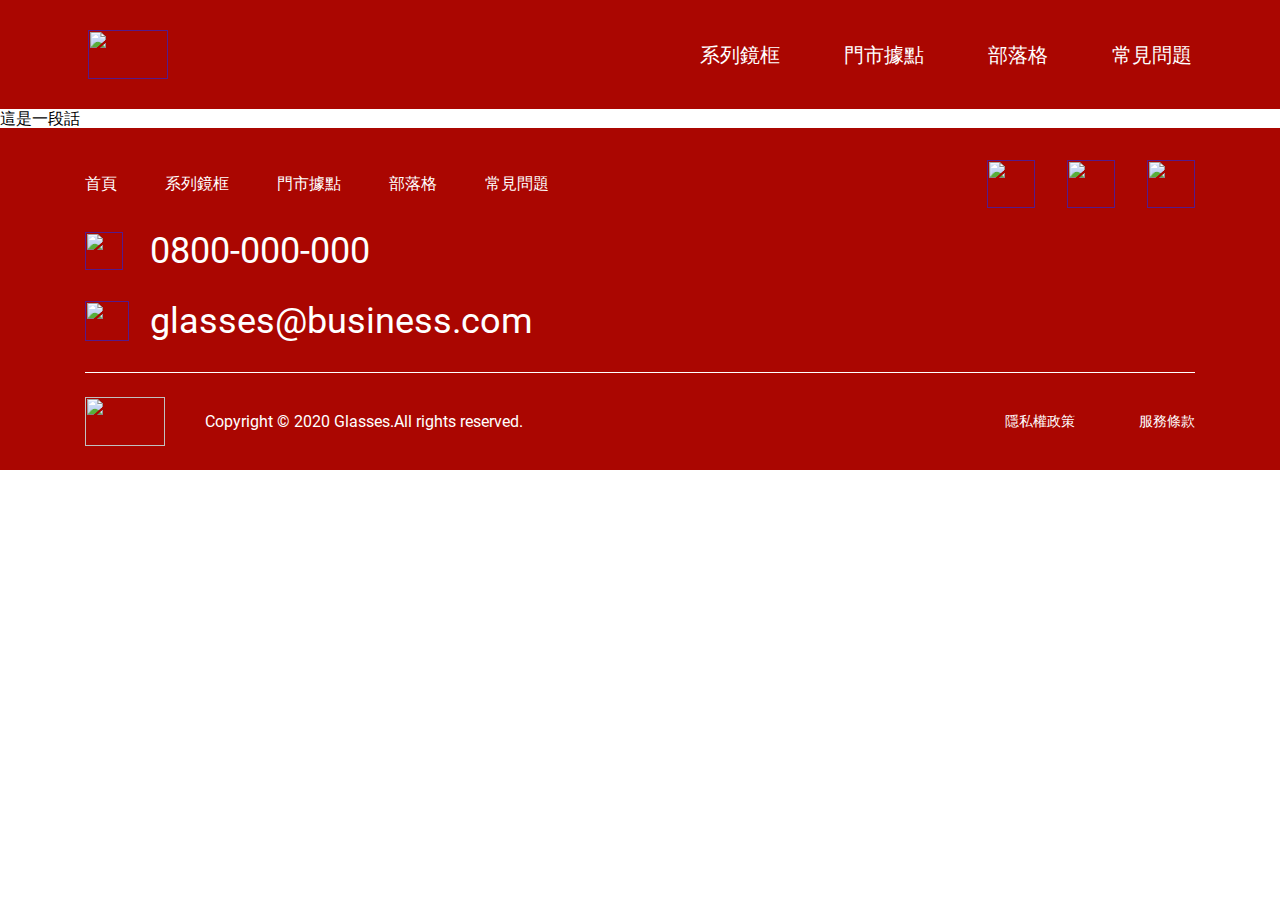
==== index.html @ b52ac4d5 "Update 2020-11-21T07:04:50.434Z" ====
<!DOCTYPE html>
<html lang="en">

<head>
  <meta charset="UTF-8">
  <meta name="viewport" content="width=device-width, initial-scale=1.0">
  <meta http-equiv="X-UA-Compatible" content="ie=edge">
  <title>首頁</title>
  <link rel="stylesheet" href="./assets/style/all.css">
</head>

<body>
  <nav class="nav">
    <a href="" class="nav-logo pt-sm-5 pb-sm-5"><img
        src="https://github.com/hexschool/webLayoutTraining1st/blob/master/week3/logo.png?raw=true" alt=""
        class="nav-logo__photo"></a>
    <ul class="nav-links">
      <li class="nav-links__link mr-8 mr-md-10 mr-sm-0 pt-sm-4 pb-sm-4"><a href=""
          class="nav-links__link-content">系列鏡框</a></li>
      <li class="nav-links__link mr-8 mr-md-10 mr-sm-0 pt-sm-4 pb-sm-4"><a href=""
          class="nav-links__link-content">門市據點</a></li>
      <li class="nav-links__link mr-8 mr-md-10 mr-sm-0 pt-sm-4 pb-sm-4"><a href=""
          class="nav-links__link-content">部落格</a></li>
      <li class="nav-links__link pt-sm-4 pb-sm-4"><a href="" class="nav-links__link-content">常見問題</a></li>
    </ul>
  </nav>

  
<h1>
  這是一段話
</h1>

  <footer class="footer pt-4 pb-3 pb-md-10 pt-md-10 pt-sm-12 pb-sm-10">
    <div class="container">
      <div class="footer-header mb-2 mb-sm-0">
        <ul class="footer-header-nav">
          <li class="footer-header-nav__item mr-6 mr-md-10"><a href="" class="footer-header-nav__item-link">首頁</a></li>
          <li class="footer-header-nav__item mr-6 mr-md-10"><a href="" class="footer-header-nav__item-link">系列鏡框</a>
          </li>
          <li class="footer-header-nav__item mr-6 mr-md-10"><a href="" class="footer-header-nav__item-link">門市據點</a>
          </li>
          <li class="footer-header-nav__item mr-6 mr-md-10"><a href="" class="footer-header-nav__item-link">部落格</a></li>
          <li class="footer-header-nav__item"><a href="" class="footer-header-nav__item-link">常見問題</a></li>
        </ul>
        <ul class="footer-header-icons">
          <li class="footer-header-icons__item mr-4 mr-md-6"><a href="" class="footer-header-icons__item-content"><img
                src="https://raw.githubusercontent.com/hexschool/webLayoutTraining1st/4baf15e7aa2800a1e312de01435b7dbf6f654843/week3/icon-fb.svg"
                alt="" class="footer-header-icons__item-icon"></a></li>
          <li class="footer-header-icons__item mr-4 mr-md-6"><a href="" class="footer-header-icons__item-content"><img
                src="https://raw.githubusercontent.com/hexschool/webLayoutTraining1st/4baf15e7aa2800a1e312de01435b7dbf6f654843/week3/icon-ig.svg"
                alt="" class="footer-header-icons__item-icon"></a></li>
          <li class="footer-header-icons__item"><a href="" class="footer-header-icons__item-content"><img
                src="https://raw.githubusercontent.com/hexschool/webLayoutTraining1st/4baf15e7aa2800a1e312de01435b7dbf6f654843/week3/icon-line.svg"
                alt="" class="footer-header-icons__item-icon"></a></li>
        </ul>
      </div>
      <div class="footer-content pb-3 pb-md-7 pb-sm-12">
        <a href="" class="footer-content-contact  mb-2 mb-md-3 mb-sm-4">
          <div class="footer-content-contact__icon">
            <img src="https://raw.githubusercontent.com/hexschool/webLayoutTraining1st/master/week3/icon-phone.svg"
              alt="" class="footer-content-contact__icon-phone">
          </div>
          <span class="footer-content-contact__content">0800-000-000</span>
        </a><a href="" class="footer-content-contact">
          <div class="footer-content-contact__icon">
            <img src="https://raw.githubusercontent.com/hexschool/webLayoutTraining1st/master/week3/icon-mail.svg"
              alt="" class="footer-content-contact__icon-mail">
          </div><span class="footer-content-contact__content">glasses@business.com</span>
        </a>
      </div>
      <div class="footer-footer pt-3 pt-md-6 pt-sm-9">
        <div class="footer-footer-copyright mb-sm-4">
          <img src="https://github.com/hexschool/webLayoutTraining1st/blob/master/week3/logo.png?raw=true" alt=""
            class="footer-footer-copyright__logo mr-5 mr-sm-0">
          <span class="footer-footer-copyright__content">Copyright © 2020 Glasses.All rights reserved.</span>
        </div>
        <div class="footer-footer-terms">
          <a href="" class="footer-footer-terms__link mr-8 mr-sm-0 mb-sm-4">隱私權政策</a>
          <a href="" class="footer-footer-terms__link">服務條款</a>
        </div>
      </div>
    </div>

  </footer>
  <script src="./assets/js/vendors.js"></script>
  <script src="./assets/js/all.js"></script>
</body>

</html>
---- assets/style/all.css ----
@charset "UTF-8";
/* http://meyerweb.com/eric/tools/css/reset/ 
   v2.0 | 20110126
   License: none (public domain)
*/
html,
body,
div,
span,
applet,
object,
iframe,
h1,
h2,
h3,
h4,
h5,
h6,
p,
blockquote,
pre,
a,
abbr,
acronym,
address,
big,
cite,
code,
del,
dfn,
em,
img,
ins,
kbd,
q,
s,
samp,
small,
strike,
strong,
sub,
sup,
tt,
var,
b,
u,
i,
center,
dl,
dt,
dd,
ol,
ul,
li,
fieldset,
form,
label,
legend,
table,
caption,
tbody,
tfoot,
thead,
tr,
th,
td,
article,
aside,
canvas,
details,
embed,
figure,
figcaption,
footer,
header,
hgroup,
menu,
nav,
output,
ruby,
section,
summary,
time,
mark,
audio,
video {
  margin: 0;
  padding: 0;
  border: 0;
  font-size: 100%;
  font: inherit;
  vertical-align: baseline; }

/* HTML5 display-role reset for older browsers */
article,
aside,
details,
figcaption,
figure,
footer,
header,
hgroup,
menu,
nav,
section {
  display: block; }

body {
  line-height: 1; }

ol,
ul {
  list-style: none; }

blockquote,
q {
  quotes: none; }

blockquote:before,
blockquote:after,
q:before,
q:after {
  content: "";
  content: none; }

table {
  border-collapse: collapse;
  border-spacing: 0; }

/* rwd */
img {
  display: block;
  max-width: 100%;
  height: auto; }

/* 全域 border box */
*,
*::before,
*::after {
  -webkit-box-sizing: border-box;
          box-sizing: border-box; }

a {
  text-decoration: none; }

*, *::before, *::after {
  -webkit-box-sizing: border-box;
          box-sizing: border-box; }

body {
  font-family: sans-serif;
  line-height: 1.5; }

h1, h2, h3, h4, h5, h6 {
  line-height: 1.2; }

img {
  display: block;
  max-width: 100%;
  height: auto; }

.wrap {
  min-width: 1110px; }

@font-face {
  font-family: custom-Black;
  src: url(../fonts/Noto_Sans_TC/NotoSansTC-Black.otf) format("opentype");
  unicode-range: U+4E00-9FFF; }

@font-face {
  font-family: custom-Black;
  src: url(../fonts/Roboto/Roboto-Black.ttf) format("truetype");
  unicode-range: U+00-024F; }

@font-face {
  font-family: custom-BoldItalic;
  src: url(../fonts/Noto_Sans_TC/NotoSansTC-Bold.otf) format("opentype");
  unicode-range: U+4E00-9FFF; }

@font-face {
  font-family: custom-BoldItalic;
  src: url(../fonts/Roboto/Roboto-BoldItalic.ttf) format("truetype");
  unicode-range: U+00-024F; }

@font-face {
  font-family: custom-Medium;
  src: url(../fonts/Noto_Sans_TC/NotoSansTC-Medium.otf) format("opentype");
  unicode-range: U+4E00-9FFF; }

@font-face {
  font-family: custom-Medium;
  src: url(../fonts/Roboto/Roboto-Medium.ttf) format("truetype");
  unicode-range: U+00-024F; }

@font-face {
  font-family: custom-Regular;
  src: url(../fonts/Noto_Sans_TC/NotoSansTC-Regular.otf) format("opentype");
  unicode-range: U+4E00-9FFF; }

@font-face {
  font-family: custom-Regular;
  src: url(../fonts/Roboto/Roboto-Regular.ttf) format("truetype");
  unicode-range: U+00-024F; }

@font-face {
  font-family: custom-Bold;
  src: url(../fonts/Noto_Sans_TC/NotoSansTC-Bold.otf) format("opentype");
  unicode-range: U+4E00-9FFF; }

@font-face {
  font-family: custom-Bold;
  src: url(../fonts/Roboto/Roboto-Bold.ttf) format("truetype");
  unicode-range: U+00-024F; }

.mt-0 {
  margin-top: 0px; }

.mt-1 {
  margin-top: 8px; }

.mt-2 {
  margin-top: 16px; }

.mt-3 {
  margin-top: 24px; }

.mt-4 {
  margin-top: 32px; }

.mt-5 {
  margin-top: 40px; }

.mt-6 {
  margin-top: 48px; }

.mt-7 {
  margin-top: 56px; }

.mt-8 {
  margin-top: 64px; }

.mt-9 {
  margin-top: 72px; }

.mt-10 {
  margin-top: 80px; }

.mt-11 {
  margin-top: 88px; }

.mt-12 {
  margin-top: 96px; }

.mb-0 {
  margin-bottom: 0px; }

.mb-1 {
  margin-bottom: 8px; }

.mb-2 {
  margin-bottom: 16px; }

.mb-3 {
  margin-bottom: 24px; }

.mb-4 {
  margin-bottom: 32px; }

.mb-5 {
  margin-bottom: 40px; }

.mb-6 {
  margin-bottom: 48px; }

.mb-7 {
  margin-bottom: 56px; }

.mb-8 {
  margin-bottom: 64px; }

.mb-9 {
  margin-bottom: 72px; }

.mb-10 {
  margin-bottom: 80px; }

.mb-11 {
  margin-bottom: 88px; }

.mb-12 {
  margin-bottom: 96px; }

.ml-0 {
  margin-left: 0px; }

.ml-1 {
  margin-left: 8px; }

.ml-2 {
  margin-left: 16px; }

.ml-3 {
  margin-left: 24px; }

.ml-4 {
  margin-left: 32px; }

.ml-5 {
  margin-left: 40px; }

.ml-6 {
  margin-left: 48px; }

.ml-7 {
  margin-left: 56px; }

.ml-8 {
  margin-left: 64px; }

.ml-9 {
  margin-left: 72px; }

.ml-10 {
  margin-left: 80px; }

.ml-11 {
  margin-left: 88px; }

.ml-12 {
  margin-left: 96px; }

.mr-0 {
  margin-right: 0px; }

.mr-1 {
  margin-right: 8px; }

.mr-2 {
  margin-right: 16px; }

.mr-3 {
  margin-right: 24px; }

.mr-4 {
  margin-right: 32px; }

.mr-5 {
  margin-right: 40px; }

.mr-6 {
  margin-right: 48px; }

.mr-7 {
  margin-right: 56px; }

.mr-8 {
  margin-right: 64px; }

.mr-9 {
  margin-right: 72px; }

.mr-10 {
  margin-right: 80px; }

.mr-11 {
  margin-right: 88px; }

.mr-12 {
  margin-right: 96px; }

.pt-0 {
  padding-top: 0px; }

.pt-1 {
  padding-top: 8px; }

.pt-2 {
  padding-top: 16px; }

.pt-3 {
  padding-top: 24px; }

.pt-4 {
  padding-top: 32px; }

.pt-5 {
  padding-top: 40px; }

.pt-6 {
  padding-top: 48px; }

.pt-7 {
  padding-top: 56px; }

.pt-8 {
  padding-top: 64px; }

.pt-9 {
  padding-top: 72px; }

.pt-10 {
  padding-top: 80px; }

.pt-11 {
  padding-top: 88px; }

.pt-12 {
  padding-top: 96px; }

.pb-0 {
  padding-bottom: 0px; }

.pb-1 {
  padding-bottom: 8px; }

.pb-2 {
  padding-bottom: 16px; }

.pb-3 {
  padding-bottom: 24px; }

.pb-4 {
  padding-bottom: 32px; }

.pb-5 {
  padding-bottom: 40px; }

.pb-6 {
  padding-bottom: 48px; }

.pb-7 {
  padding-bottom: 56px; }

.pb-8 {
  padding-bottom: 64px; }

.pb-9 {
  padding-bottom: 72px; }

.pb-10 {
  padding-bottom: 80px; }

.pb-11 {
  padding-bottom: 88px; }

.pb-12 {
  padding-bottom: 96px; }

.pl-0 {
  padding-left: 0px; }

.pl-1 {
  padding-left: 8px; }

.pl-2 {
  padding-left: 16px; }

.pl-3 {
  padding-left: 24px; }

.pl-4 {
  padding-left: 32px; }

.pl-5 {
  padding-left: 40px; }

.pl-6 {
  padding-left: 48px; }

.pl-7 {
  padding-left: 56px; }

.pl-8 {
  padding-left: 64px; }

.pl-9 {
  padding-left: 72px; }

.pl-10 {
  padding-left: 80px; }

.pl-11 {
  padding-left: 88px; }

.pl-12 {
  padding-left: 96px; }

.pr-0 {
  padding-right: 0px; }

.pr-1 {
  padding-right: 8px; }

.pr-2 {
  padding-right: 16px; }

.pr-3 {
  padding-right: 24px; }

.pr-4 {
  padding-right: 32px; }

.pr-5 {
  padding-right: 40px; }

.pr-6 {
  padding-right: 48px; }

.pr-7 {
  padding-right: 56px; }

.pr-8 {
  padding-right: 64px; }

.pr-9 {
  padding-right: 72px; }

.pr-10 {
  padding-right: 80px; }

.pr-11 {
  padding-right: 88px; }

.pr-12 {
  padding-right: 96px; }

.lh-0 {
  line-height: 0px; }

.lh-1 {
  line-height: 8px; }

.lh-2 {
  line-height: 16px; }

.lh-3 {
  line-height: 24px; }

.lh-4 {
  line-height: 32px; }

.lh-5 {
  line-height: 40px; }

.lh-6 {
  line-height: 48px; }

.lh-7 {
  line-height: 56px; }

.lh-8 {
  line-height: 64px; }

.lh-9 {
  line-height: 72px; }

.lh-10 {
  line-height: 80px; }

.lh-11 {
  line-height: 88px; }

.lh-12 {
  line-height: 96px; }

.fz-0 {
  font-size: 0px; }

.fz-1 {
  font-size: 8px; }

.fz-2 {
  font-size: 16px; }

.fz-3 {
  font-size: 24px; }

.fz-4 {
  font-size: 32px; }

.fz-5 {
  font-size: 40px; }

.fz-6 {
  font-size: 48px; }

.fz-7 {
  font-size: 56px; }

.fz-8 {
  font-size: 64px; }

.fz-9 {
  font-size: 72px; }

.fz-10 {
  font-size: 80px; }

.fz-11 {
  font-size: 88px; }

.fz-12 {
  font-size: 96px; }

.container {
  margin: 0 auto;
  max-width: 1110px; }

@media (max-width: 768px) {
  .container {
    max-width: 690px; }
  .mt-md-0 {
    margin-top: 0px; }
  .mt-md-1 {
    margin-top: 4px; }
  .mt-md-2 {
    margin-top: 8px; }
  .mt-md-3 {
    margin-top: 12px; }
  .mt-md-4 {
    margin-top: 16px; }
  .mt-md-5 {
    margin-top: 20px; }
  .mt-md-6 {
    margin-top: 24px; }
  .mt-md-7 {
    margin-top: 28px; }
  .mt-md-8 {
    margin-top: 32px; }
  .mt-md-9 {
    margin-top: 36px; }
  .mt-md-10 {
    margin-top: 40px; }
  .mt-md-11 {
    margin-top: 44px; }
  .mt-md-12 {
    margin-top: 48px; }
  .mb-md-0 {
    margin-bottom: 0px; }
  .mb-md-1 {
    margin-bottom: 4px; }
  .mb-md-2 {
    margin-bottom: 8px; }
  .mb-md-3 {
    margin-bottom: 12px; }
  .mb-md-4 {
    margin-bottom: 16px; }
  .mb-md-5 {
    margin-bottom: 20px; }
  .mb-md-6 {
    margin-bottom: 24px; }
  .mb-md-7 {
    margin-bottom: 28px; }
  .mb-md-8 {
    margin-bottom: 32px; }
  .mb-md-9 {
    margin-bottom: 36px; }
  .mb-md-10 {
    margin-bottom: 40px; }
  .mb-md-11 {
    margin-bottom: 44px; }
  .mb-md-12 {
    margin-bottom: 48px; }
  .ml-md-0 {
    margin-left: 0px; }
  .ml-md-1 {
    margin-left: 4px; }
  .ml-md-2 {
    margin-left: 8px; }
  .ml-md-3 {
    margin-left: 12px; }
  .ml-md-4 {
    margin-left: 16px; }
  .ml-md-5 {
    margin-left: 20px; }
  .ml-md-6 {
    margin-left: 24px; }
  .ml-md-7 {
    margin-left: 28px; }
  .ml-md-8 {
    margin-left: 32px; }
  .ml-md-9 {
    margin-left: 36px; }
  .ml-md-10 {
    margin-left: 40px; }
  .ml-md-11 {
    margin-left: 44px; }
  .ml-md-12 {
    margin-left: 48px; }
  .mr-md-0 {
    margin-right: 0px; }
  .mr-md-1 {
    margin-right: 4px; }
  .mr-md-2 {
    margin-right: 8px; }
  .mr-md-3 {
    margin-right: 12px; }
  .mr-md-4 {
    margin-right: 16px; }
  .mr-md-5 {
    margin-right: 20px; }
  .mr-md-6 {
    margin-right: 24px; }
  .mr-md-7 {
    margin-right: 28px; }
  .mr-md-8 {
    margin-right: 32px; }
  .mr-md-9 {
    margin-right: 36px; }
  .mr-md-10 {
    margin-right: 40px; }
  .mr-md-11 {
    margin-right: 44px; }
  .mr-md-12 {
    margin-right: 48px; }
  .pt-md-0 {
    padding-top: 0px; }
  .pt-md-1 {
    padding-top: 4px; }
  .pt-md-2 {
    padding-top: 8px; }
  .pt-md-3 {
    padding-top: 12px; }
  .pt-md-4 {
    padding-top: 16px; }
  .pt-md-5 {
    padding-top: 20px; }
  .pt-md-6 {
    padding-top: 24px; }
  .pt-md-7 {
    padding-top: 28px; }
  .pt-md-8 {
    padding-top: 32px; }
  .pt-md-9 {
    padding-top: 36px; }
  .pt-md-10 {
    padding-top: 40px; }
  .pt-md-11 {
    padding-top: 44px; }
  .pt-md-12 {
    padding-top: 48px; }
  .pb-md-0 {
    padding-bottom: 0px; }
  .pb-md-1 {
    padding-bottom: 4px; }
  .pb-md-2 {
    padding-bottom: 8px; }
  .pb-md-3 {
    padding-bottom: 12px; }
  .pb-md-4 {
    padding-bottom: 16px; }
  .pb-md-5 {
    padding-bottom: 20px; }
  .pb-md-6 {
    padding-bottom: 24px; }
  .pb-md-7 {
    padding-bottom: 28px; }
  .pb-md-8 {
    padding-bottom: 32px; }
  .pb-md-9 {
    padding-bottom: 36px; }
  .pb-md-10 {
    padding-bottom: 40px; }
  .pb-md-11 {
    padding-bottom: 44px; }
  .pb-md-12 {
    padding-bottom: 48px; }
  .pl-md-0 {
    padding-left: 0px; }
  .pl-md-1 {
    padding-left: 4px; }
  .pl-md-2 {
    padding-left: 8px; }
  .pl-md-3 {
    padding-left: 12px; }
  .pl-md-4 {
    padding-left: 16px; }
  .pl-md-5 {
    padding-left: 20px; }
  .pl-md-6 {
    padding-left: 24px; }
  .pl-md-7 {
    padding-left: 28px; }
  .pl-md-8 {
    padding-left: 32px; }
  .pl-md-9 {
    padding-left: 36px; }
  .pl-md-10 {
    padding-left: 40px; }
  .pl-md-11 {
    padding-left: 44px; }
  .pl-md-12 {
    padding-left: 48px; }
  .pr-md-0 {
    padding-right: 0px; }
  .pr-md-1 {
    padding-right: 4px; }
  .pr-md-2 {
    padding-right: 8px; }
  .pr-md-3 {
    padding-right: 12px; }
  .pr-md-4 {
    padding-right: 16px; }
  .pr-md-5 {
    padding-right: 20px; }
  .pr-md-6 {
    padding-right: 24px; }
  .pr-md-7 {
    padding-right: 28px; }
  .pr-md-8 {
    padding-right: 32px; }
  .pr-md-9 {
    padding-right: 36px; }
  .pr-md-10 {
    padding-right: 40px; }
  .pr-md-11 {
    padding-right: 44px; }
  .pr-md-12 {
    padding-right: 48px; }
  .lh-md-0 {
    line-height: 0px; }
  .lh-md-1 {
    line-height: 4px; }
  .lh-md-2 {
    line-height: 8px; }
  .lh-md-3 {
    line-height: 12px; }
  .lh-md-4 {
    line-height: 16px; }
  .lh-md-5 {
    line-height: 20px; }
  .lh-md-6 {
    line-height: 24px; }
  .lh-md-7 {
    line-height: 28px; }
  .lh-md-8 {
    line-height: 32px; }
  .lh-md-9 {
    line-height: 36px; }
  .lh-md-10 {
    line-height: 40px; }
  .lh-md-11 {
    line-height: 44px; }
  .lh-md-12 {
    line-height: 48px; }
  .fz-md-0 {
    font-size: 0px; }
  .fz-md-1 {
    font-size: 4px; }
  .fz-md-2 {
    font-size: 8px; }
  .fz-md-3 {
    font-size: 12px; }
  .fz-md-4 {
    font-size: 16px; }
  .fz-md-5 {
    font-size: 20px; }
  .fz-md-6 {
    font-size: 24px; }
  .fz-md-7 {
    font-size: 28px; }
  .fz-md-8 {
    font-size: 32px; }
  .fz-md-9 {
    font-size: 36px; }
  .fz-md-10 {
    font-size: 40px; }
  .fz-md-11 {
    font-size: 44px; }
  .fz-md-12 {
    font-size: 48px; } }

@media (max-width: 376px) {
  .container {
    max-width: 345px; }
  .mt-sm-0 {
    margin-top: 0px; }
  .mt-sm-1 {
    margin-top: 2px; }
  .mt-sm-2 {
    margin-top: 4px; }
  .mt-sm-3 {
    margin-top: 6px; }
  .mt-sm-4 {
    margin-top: 8px; }
  .mt-sm-5 {
    margin-top: 10px; }
  .mt-sm-6 {
    margin-top: 12px; }
  .mt-sm-7 {
    margin-top: 14px; }
  .mt-sm-8 {
    margin-top: 16px; }
  .mt-sm-9 {
    margin-top: 18px; }
  .mt-sm-10 {
    margin-top: 20px; }
  .mt-sm-11 {
    margin-top: 22px; }
  .mt-sm-12 {
    margin-top: 24px; }
  .mb-sm-0 {
    margin-bottom: 0px; }
  .mb-sm-1 {
    margin-bottom: 2px; }
  .mb-sm-2 {
    margin-bottom: 4px; }
  .mb-sm-3 {
    margin-bottom: 6px; }
  .mb-sm-4 {
    margin-bottom: 8px; }
  .mb-sm-5 {
    margin-bottom: 10px; }
  .mb-sm-6 {
    margin-bottom: 12px; }
  .mb-sm-7 {
    margin-bottom: 14px; }
  .mb-sm-8 {
    margin-bottom: 16px; }
  .mb-sm-9 {
    margin-bottom: 18px; }
  .mb-sm-10 {
    margin-bottom: 20px; }
  .mb-sm-11 {
    margin-bottom: 22px; }
  .mb-sm-12 {
    margin-bottom: 24px; }
  .ml-sm-0 {
    margin-left: 0px; }
  .ml-sm-1 {
    margin-left: 2px; }
  .ml-sm-2 {
    margin-left: 4px; }
  .ml-sm-3 {
    margin-left: 6px; }
  .ml-sm-4 {
    margin-left: 8px; }
  .ml-sm-5 {
    margin-left: 10px; }
  .ml-sm-6 {
    margin-left: 12px; }
  .ml-sm-7 {
    margin-left: 14px; }
  .ml-sm-8 {
    margin-left: 16px; }
  .ml-sm-9 {
    margin-left: 18px; }
  .ml-sm-10 {
    margin-left: 20px; }
  .ml-sm-11 {
    margin-left: 22px; }
  .ml-sm-12 {
    margin-left: 24px; }
  .mr-sm-0 {
    margin-right: 0px; }
  .mr-sm-1 {
    margin-right: 2px; }
  .mr-sm-2 {
    margin-right: 4px; }
  .mr-sm-3 {
    margin-right: 6px; }
  .mr-sm-4 {
    margin-right: 8px; }
  .mr-sm-5 {
    margin-right: 10px; }
  .mr-sm-6 {
    margin-right: 12px; }
  .mr-sm-7 {
    margin-right: 14px; }
  .mr-sm-8 {
    margin-right: 16px; }
  .mr-sm-9 {
    margin-right: 18px; }
  .mr-sm-10 {
    margin-right: 20px; }
  .mr-sm-11 {
    margin-right: 22px; }
  .mr-sm-12 {
    margin-right: 24px; }
  .pt-sm-0 {
    padding-top: 0px; }
  .pt-sm-1 {
    padding-top: 2px; }
  .pt-sm-2 {
    padding-top: 4px; }
  .pt-sm-3 {
    padding-top: 6px; }
  .pt-sm-4 {
    padding-top: 8px; }
  .pt-sm-5 {
    padding-top: 10px; }
  .pt-sm-6 {
    padding-top: 12px; }
  .pt-sm-7 {
    padding-top: 14px; }
  .pt-sm-8 {
    padding-top: 16px; }
  .pt-sm-9 {
    padding-top: 18px; }
  .pt-sm-10 {
    padding-top: 20px; }
  .pt-sm-11 {
    padding-top: 22px; }
  .pt-sm-12 {
    padding-top: 24px; }
  .pb-sm-0 {
    padding-bottom: 0px; }
  .pb-sm-1 {
    padding-bottom: 2px; }
  .pb-sm-2 {
    padding-bottom: 4px; }
  .pb-sm-3 {
    padding-bottom: 6px; }
  .pb-sm-4 {
    padding-bottom: 8px; }
  .pb-sm-5 {
    padding-bottom: 10px; }
  .pb-sm-6 {
    padding-bottom: 12px; }
  .pb-sm-7 {
    padding-bottom: 14px; }
  .pb-sm-8 {
    padding-bottom: 16px; }
  .pb-sm-9 {
    padding-bottom: 18px; }
  .pb-sm-10 {
    padding-bottom: 20px; }
  .pb-sm-11 {
    padding-bottom: 22px; }
  .pb-sm-12 {
    padding-bottom: 24px; }
  .pl-sm-0 {
    padding-left: 0px; }
  .pl-sm-1 {
    padding-left: 2px; }
  .pl-sm-2 {
    padding-left: 4px; }
  .pl-sm-3 {
    padding-left: 6px; }
  .pl-sm-4 {
    padding-left: 8px; }
  .pl-sm-5 {
    padding-left: 10px; }
  .pl-sm-6 {
    padding-left: 12px; }
  .pl-sm-7 {
    padding-left: 14px; }
  .pl-sm-8 {
    padding-left: 16px; }
  .pl-sm-9 {
    padding-left: 18px; }
  .pl-sm-10 {
    padding-left: 20px; }
  .pl-sm-11 {
    padding-left: 22px; }
  .pl-sm-12 {
    padding-left: 24px; }
  .pr-sm-0 {
    padding-right: 0px; }
  .pr-sm-1 {
    padding-right: 2px; }
  .pr-sm-2 {
    padding-right: 4px; }
  .pr-sm-3 {
    padding-right: 6px; }
  .pr-sm-4 {
    padding-right: 8px; }
  .pr-sm-5 {
    padding-right: 10px; }
  .pr-sm-6 {
    padding-right: 12px; }
  .pr-sm-7 {
    padding-right: 14px; }
  .pr-sm-8 {
    padding-right: 16px; }
  .pr-sm-9 {
    padding-right: 18px; }
  .pr-sm-10 {
    padding-right: 20px; }
  .pr-sm-11 {
    padding-right: 22px; }
  .pr-sm-12 {
    padding-right: 24px; }
  .lh-sm-0 {
    line-height: 0px; }
  .lh-sm-1 {
    line-height: 2px; }
  .lh-sm-2 {
    line-height: 4px; }
  .lh-sm-3 {
    line-height: 6px; }
  .lh-sm-4 {
    line-height: 8px; }
  .lh-sm-5 {
    line-height: 10px; }
  .lh-sm-6 {
    line-height: 12px; }
  .lh-sm-7 {
    line-height: 14px; }
  .lh-sm-8 {
    line-height: 16px; }
  .lh-sm-9 {
    line-height: 18px; }
  .lh-sm-10 {
    line-height: 20px; }
  .lh-sm-11 {
    line-height: 22px; }
  .lh-sm-12 {
    line-height: 24px; }
  .fz-sm-0 {
    font-size: 0px; }
  .fz-sm-1 {
    font-size: 2px; }
  .fz-sm-2 {
    font-size: 4px; }
  .fz-sm-3 {
    font-size: 6px; }
  .fz-sm-4 {
    font-size: 8px; }
  .fz-sm-5 {
    font-size: 10px; }
  .fz-sm-6 {
    font-size: 12px; }
  .fz-sm-7 {
    font-size: 14px; }
  .fz-sm-8 {
    font-size: 16px; }
  .fz-sm-9 {
    font-size: 18px; }
  .fz-sm-10 {
    font-size: 20px; }
  .fz-sm-11 {
    font-size: 22px; }
  .fz-sm-12 {
    font-size: 24px; } }

@media screen and (max-width: 768px) {
  .wrap {
    min-width: 690px; } }

@media screen and (max-width: 376px) {
  .wrap {
    min-width: 375px; } }

.nav {
  display: -webkit-box;
  display: -ms-flexbox;
  display: flex;
  -webkit-box-align: center;
      -ms-flex-align: center;
          align-items: center;
  -webkit-box-pack: justify;
      -ms-flex-pack: justify;
          justify-content: space-between;
  padding: 30px 88px;
  background-color: #aa0601; }
  .nav-logo__photo {
    width: 80px;
    height: 49px; }
  .nav-links {
    display: -webkit-box;
    display: -ms-flexbox;
    display: flex; }
    .nav-links__link-content {
      color: #fff;
      font-size: 20px;
      font-family: 'custom-Regular';
      line-height: 30px; }

@media screen and (max-width: 768px) {
  .nav {
    padding: 30px 39px; } }

@media screen and (max-width: 376px) {
  .nav {
    -webkit-box-orient: vertical;
    -webkit-box-direction: normal;
        -ms-flex-direction: column;
            flex-direction: column;
    padding: 0; }
    .nav-logo {
      display: -webkit-box;
      display: -ms-flexbox;
      display: flex;
      -webkit-box-pack: center;
          -ms-flex-pack: center;
              justify-content: center;
      width: 100%; }
      .nav-logo__photo {
        width: 48px;
        height: 29px; }
    .nav-links {
      display: -webkit-box;
      display: -ms-flexbox;
      display: flex;
      -webkit-box-orient: horizontal;
      -webkit-box-direction: normal;
          -ms-flex-direction: row;
              flex-direction: row;
      -ms-flex-wrap: wrap;
          flex-wrap: wrap;
      width: 100%; }
      .nav-links__link {
        display: -webkit-box;
        display: -ms-flexbox;
        display: flex;
        -webkit-box-pack: center;
            -ms-flex-pack: center;
                justify-content: center;
        width: 50%;
        border: 1px solid #fff; } }

.footer {
  background-color: #aa0601; }
  .footer-header {
    display: -webkit-box;
    display: -ms-flexbox;
    display: flex;
    -webkit-box-align: center;
        -ms-flex-align: center;
            align-items: center;
    -webkit-box-pack: justify;
        -ms-flex-pack: justify;
            justify-content: space-between; }
    .footer-header-nav {
      display: -webkit-box;
      display: -ms-flexbox;
      display: flex; }
      .footer-header-nav__item-link {
        color: #fff;
        font-size: 16px;
        font-family: 'custom-Regular';
        line-height: 24px; }
    .footer-header-icons {
      display: -webkit-box;
      display: -ms-flexbox;
      display: flex; }
      .footer-header-icons__item-icon {
        width: 48px;
        height: 48px; }
  .footer-content {
    border-bottom: 1px solid #fff; }
    .footer-content-contact {
      display: -webkit-box;
      display: -ms-flexbox;
      display: flex;
      -webkit-box-align: center;
          -ms-flex-align: center;
              align-items: center; }
      .footer-content-contact__icon {
        display: -webkit-box;
        display: -ms-flexbox;
        display: flex;
        width: 65px; }
        .footer-content-contact__icon-phone {
          width: 38px;
          height: 38px; }
        .footer-content-contact__icon-mail {
          width: 44px;
          height: 40px; }
      .footer-content-contact__content {
        color: #fff;
        font-size: 36px;
        font-family: 'custom-Regular';
        line-height: 54px; }
  .footer-footer {
    display: -webkit-box;
    display: -ms-flexbox;
    display: flex;
    -webkit-box-pack: justify;
        -ms-flex-pack: justify;
            justify-content: space-between; }
    .footer-footer-copyright {
      display: -webkit-box;
      display: -ms-flexbox;
      display: flex;
      -webkit-box-align: center;
          -ms-flex-align: center;
              align-items: center; }
      .footer-footer-copyright__logo {
        width: 80px;
        height: 49px; }
      .footer-footer-copyright__content {
        color: #fff;
        font-size: 16px;
        font-family: 'custom-Regular';
        line-height: 24px; }
    .footer-footer-terms {
      display: -webkit-box;
      display: -ms-flexbox;
      display: flex;
      -webkit-box-align: center;
          -ms-flex-align: center;
              align-items: center; }
      .footer-footer-terms__link {
        color: #fff;
        font-size: 14px;
        font-family: 'custom-Regular';
        line-height: 21px; }

@media screen and (max-width: 768px) {
  .footer-header-icons__item-icon {
    width: 24px;
    height: 24px; }
  .footer-content {
    border-bottom: 1px solid #fff; }
    .footer-content-contact__icon {
      -webkit-box-pack: center;
          -ms-flex-pack: center;
              justify-content: center;
      width: 30px; }
      .footer-content-contact__icon-phone {
        width: 18px;
        height: 18px; }
      .footer-content-contact__icon-mail {
        width: 28px;
        height: 24px; }
    .footer-content-contact__content {
      font-size: 20px;
      line-height: 30px; }
  .footer-footer-copyright__logo {
    display: none; } }

@media screen and (max-width: 376px) {
  .footer {
    position: relative; }
    .footer-header {
      position: relative; }
      .footer-header-nav {
        display: none; }
      .footer-header-icons {
        position: absolute;
        top: 0;
        right: 0; }
        .footer-header-icons__item-icon {
          width: 24px;
          height: 24px; }
    .footer-content {
      border-bottom: 1px solid #fff; }
      .footer-content-contact__icon {
        -webkit-box-pack: start;
            -ms-flex-pack: start;
                justify-content: flex-start;
        width: auto; }
        .footer-content-contact__icon-phone {
          width: 14px;
          height: 14px; }
        .footer-content-contact__icon-mail {
          width: 16px;
          height: 12px; }
      .footer-content-contact__content {
        font-size: 20px;
        line-height: 30px; }
    .footer-footer {
      position: relative;
      -webkit-box-orient: vertical;
      -webkit-box-direction: normal;
          -ms-flex-direction: column;
              flex-direction: column; }
      .footer-footer-copyright__logo {
        position: absolute;
        right: 0;
        bottom: 0;
        display: block;
        width: 46px;
        height: 28px; }
      .footer-footer-copyright__content {
        font-size: 14px;
        line-height: 21px; }
      .footer-footer-terms {
        -webkit-box-align: start;
            -ms-flex-align: start;
                align-items: flex-start;
        -webkit-box-orient: vertical;
        -webkit-box-direction: normal;
            -ms-flex-direction: column;
                flex-direction: column; }
        .footer-footer-terms__link {
          font-size: 14px;
          line-height: 21px; } }

.test {
  font-family: "custom-Medium"; }

.test1 {
  font-family: "custom-Black"; }

.test2 {
  font-family: "custom-BoldItalic"; }

.test3 {
  font-family: "custom-Regular"; }

.test4 {
  font-family: "custom-Bold"; }

/*# sourceMappingURL=all.css.map */
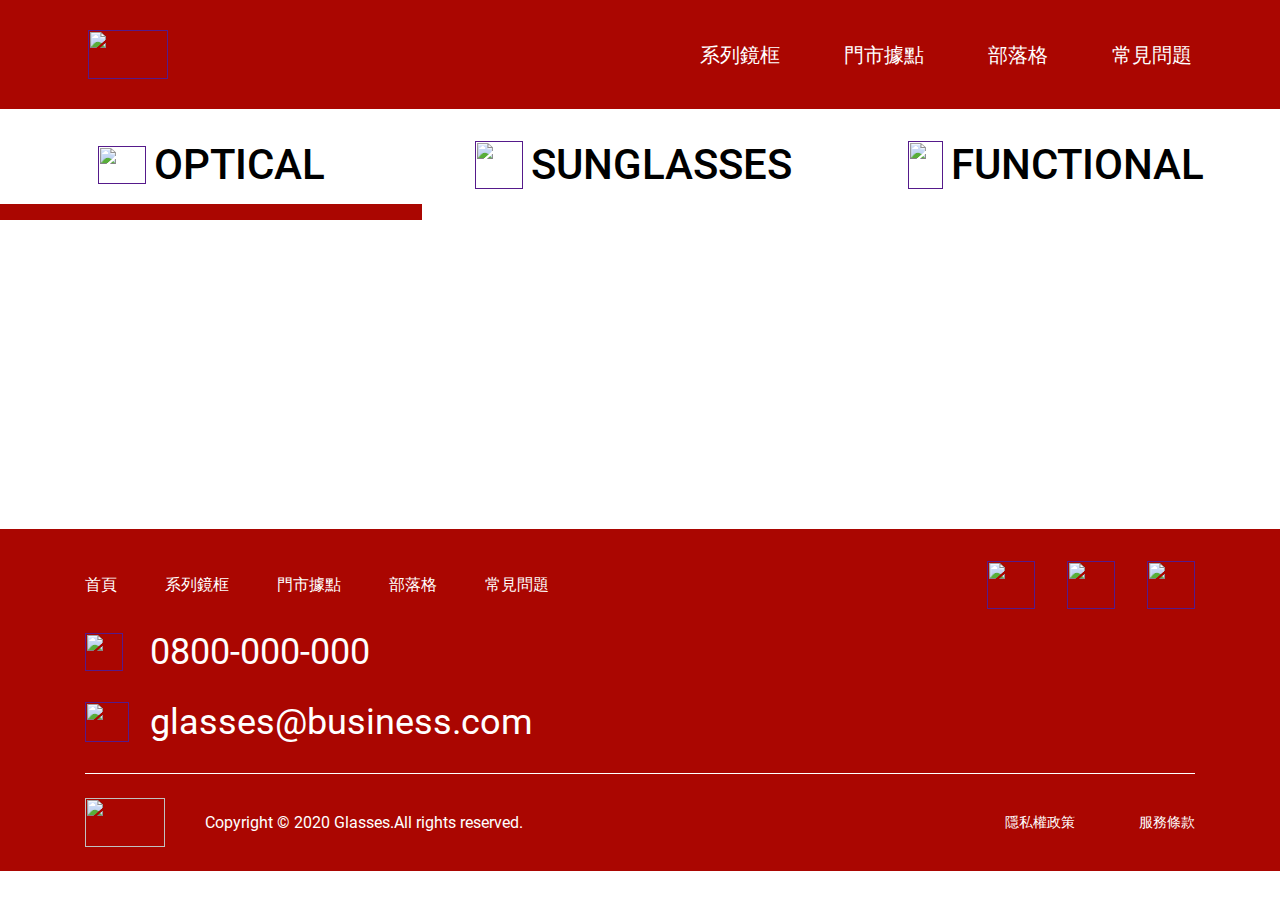
==== commit af982813: "Update 2020-11-21T08:43:42.222Z" ====
--- a/index.html
+++ b/index.html
@@ -25,10 +25,158 @@
     </ul>
   </nav>
 
-  
-<h1>
-  這是一段話
-</h1>
+  <div class="store wrap">
+  <nav class="option">
+    <ul class="option-list">
+      <li class="option-list-item">
+        <a href="" class="option-list-item__link option-list-item__link--active pt-3 pb-3 pt-md-4 pb-md-4">
+          <img src="https://gn00678465.github.io/HTML-layout/week4/dist/assets/images/series/icon-diamond-black.svg"
+            alt="" class="option-list-item__icon diamond mr-1">
+          <span class="option-list-item__text">OPTICAL</span></a></li>
+      <li class="option-list-item">
+        <a href="" class="option-list-item__link pt-3 pb-3 pt-md-4 pb-md-4">
+          <img src="https://gn00678465.github.io/HTML-layout/week4/dist/assets/images/series/icon-sun-black.svg" alt=""
+            class="option-list-item__icon sun mr-1">
+          <span class="option-list-item__text">SUNGLASSES</span></a></li>
+      <li class="option-list-item">
+        <a href="" class="option-list-item__link pt-3 pb-3 pt-md-4 pb-md-4">
+          <img src="https://gn00678465.github.io/HTML-layout/week4/dist/assets/images/series/icon-thunder-black.svg"
+            alt="" class="option-list-item__icon light mr-1">
+          <span class="option-list-item__text">FUNCTIONAL</span></a></li>
+    </ul>
+  </nav>
+  <section class="store-banner">
+    <div class="store-banner__photo glass"></div>
+    <div class="store-banner__photo face"></div>
+  </section>
+  <div class="container">
+    <section class="product">
+      <h3 class="product-title-en"></h3>
+      <h3 class="product-title"></h3>
+      <ul class="product-list">
+        <li class="product-list-item">
+          <img src="" alt="" class="proudct-list-item__photo">
+          <div class="proudct-list-item__content">
+            <p class="proudct-list-item__content-id"></p>
+            <div class="proudct-list-item__content-money"></div>
+          </div>
+          <div class="proudct-list-item__color"><img src="" alt="" class="div proudct-list-item__color-card"><img src=""
+              alt="" class="div proudct-list-item__color-card"></div>
+        </li>
+        <li class="product-list-item">
+          <img src="" alt="" class="proudct-list-item__photo">
+          <div class="proudct-list-item__content">
+            <p class="proudct-list-item__content-id"></p>
+            <div class="proudct-list-item__content-money"></div>
+          </div>
+          <div class="proudct-list-item__color"><img src="" alt="" class="div proudct-list-item__color-card"><img src=""
+              alt="" class="div proudct-list-item__color-card"></div>
+        </li>
+        <li class="product-list-item">
+          <img src="" alt="" class="proudct-list-item__photo">
+          <div class="proudct-list-item__content">
+            <p class="proudct-list-item__content-id"></p>
+            <div class="proudct-list-item__content-money"></div>
+          </div>
+          <div class="proudct-list-item__color"><img src="" alt="" class="div proudct-list-item__color-card"><img src=""
+              alt="" class="div proudct-list-item__color-card"></div>
+        </li>
+        <li class="product-list-item">
+          <img src="" alt="" class="proudct-list-item__photo">
+          <div class="proudct-list-item__content">
+            <p class="proudct-list-item__content-id"></p>
+            <div class="proudct-list-item__content-money"></div>
+          </div>
+          <div class="proudct-list-item__color"><img src="" alt="" class="div proudct-list-item__color-card"><img src=""
+              alt="" class="div proudct-list-item__color-card"></div>
+        </li>
+        <li class="product-list-item">
+          <img src="" alt="" class="proudct-list-item__photo">
+          <div class="proudct-list-item__content">
+            <p class="proudct-list-item__content-id"></p>
+            <div class="proudct-list-item__content-money"></div>
+          </div>
+          <div class="proudct-list-item__color"><img src="" alt="" class="div proudct-list-item__color-card"><img src=""
+              alt="" class="div proudct-list-item__color-card"></div>
+        </li>
+        <li class="product-list-item">
+          <img src="" alt="" class="proudct-list-item__photo">
+          <div class="proudct-list-item__content">
+            <p class="proudct-list-item__content-id"></p>
+            <div class="proudct-list-item__content-money"></div>
+          </div>
+          <div class="proudct-list-item__color"><img src="" alt="" class="div proudct-list-item__color-card"><img src=""
+              alt="" class="div proudct-list-item__color-card"></div>
+        </li>
+        <li class="product-list-item">
+          <img src="" alt="" class="proudct-list-item__photo">
+          <div class="proudct-list-item__content">
+            <p class="proudct-list-item__content-id"></p>
+            <div class="proudct-list-item__content-money"></div>
+          </div>
+          <div class="proudct-list-item__color"><img src="" alt="" class="div proudct-list-item__color-card"><img src=""
+              alt="" class="div proudct-list-item__color-card"></div>
+        </li>
+        <li class="product-list-item">
+          <img src="" alt="" class="proudct-list-item__photo">
+          <div class="proudct-list-item__content">
+            <p class="proudct-list-item__content-id"></p>
+            <div class="proudct-list-item__content-money"></div>
+          </div>
+          <div class="proudct-list-item__color"><img src="" alt="" class="div proudct-list-item__color-card"><img src=""
+              alt="" class="div proudct-list-item__color-card"></div>
+        </li>
+        <li class="product-list-item">
+          <img src="" alt="" class="proudct-list-item__photo">
+          <div class="proudct-list-item__content">
+            <p class="proudct-list-item__content-id"></p>
+            <div class="proudct-list-item__content-money"></div>
+          </div>
+          <div class="proudct-list-item__color"><img src="" alt="" class="div proudct-list-item__color-card"><img src=""
+              alt="" class="div proudct-list-item__color-card"></div>
+        </li>
+        <li class="product-list-item">
+          <img src="" alt="" class="proudct-list-item__photo">
+          <div class="proudct-list-item__content">
+            <p class="proudct-list-item__content-id"></p>
+            <div class="proudct-list-item__content-money"></div>
+          </div>
+          <div class="proudct-list-item__color"><img src="" alt="" class="div proudct-list-item__color-card"><img src=""
+              alt="" class="div proudct-list-item__color-card"></div>
+        </li>
+        <li class="product-list-item">
+          <img src="" alt="" class="proudct-list-item__photo">
+          <div class="proudct-list-item__content">
+            <p class="proudct-list-item__content-id"></p>
+            <div class="proudct-list-item__content-money"></div>
+          </div>
+          <div class="proudct-list-item__color"><img src="" alt="" class="div proudct-list-item__color-card"><img src=""
+              alt="" class="div proudct-list-item__color-card"></div>
+        </li>
+        <li class="product-list-item">
+          <img src="" alt="" class="proudct-list-item__photo">
+          <div class="proudct-list-item__content">
+            <p class="proudct-list-item__content-id"></p>
+            <div class="proudct-list-item__content-money"></div>
+          </div>
+          <div class="proudct-list-item__color"><img src="" alt="" class="div proudct-list-item__color-card"><img src=""
+              alt="" class="div proudct-list-item__color-card"></div>
+        </li>
+      </ul>
+    </section>
+    <section class="pagination">
+      <ul class="pagination-items">
+        <li class="pagination-item"><a href="" class="pagination-item__link"></a></li>
+        <li class="pagination-item"><a href="" class="pagination-item__link"></a></li>
+        <li class="pagination-item"><a href="" class="pagination-item__link"></a></li>
+        <li class="pagination-item"><a href="" class="pagination-item__link"></a></li>
+        <li class="pagination-item"><a href="" class="pagination-item__link"></a></li>
+        <li class="pagination-item"><a href="" class="pagination-item__link"></a></li>
+        <li class="pagination-item"><a href="" class="pagination-item__link"></a></li>
+      </ul>
+    </section>
+  </div>
+</div>
 
   <footer class="footer pt-4 pb-3 pb-md-10 pt-md-10 pt-sm-12 pb-sm-10">
     <div class="container">
--- a/assets/style/all.css
+++ b/assets/style/all.css
@@ -1379,19 +1379,128 @@
           font-size: 14px;
           line-height: 21px; } }
 
+.option {
+  display: -webkit-box;
+  display: -ms-flexbox;
+  display: flex;
+  -webkit-box-pack: center;
+      -ms-flex-pack: center;
+          justify-content: center; }
+  .option-list {
+    display: -webkit-box;
+    display: -ms-flexbox;
+    display: flex;
+    max-width: 1386px;
+    width: 100%; }
+    .option-list-item {
+      width: 33%; }
+      .option-list-item__link {
+        position: relative;
+        display: -webkit-box;
+        display: -ms-flexbox;
+        display: flex;
+        -webkit-box-align: center;
+            -ms-flex-align: center;
+                align-items: center;
+        -webkit-box-pack: center;
+            -ms-flex-pack: center;
+                justify-content: center;
+        margin-right: auto;
+        margin-left: auto;
+        font-family: custom-Medium; }
+        .option-list-item__link--active:after {
+          position: absolute;
+          bottom: 0;
+          width: 100%;
+          height: 16px;
+          background-color: #aa0601;
+          content: '　'; }
+      .option-list-item__icon.diamond {
+        width: 48px;
+        height: 38px; }
+      .option-list-item__icon.sun {
+        width: 48px;
+        height: 48px; }
+      .option-list-item__icon.light {
+        width: 35px;
+        height: 48px; }
+      .option-list-item__text {
+        color: #000;
+        font-size: 42px;
+        line-height: 63px; }
+
+.store-banner {
+  display: -webkit-box;
+  display: -ms-flexbox;
+  display: flex;
+  -webkit-box-pack: justify;
+      -ms-flex-pack: justify;
+          justify-content: space-between; }
+  .store-banner__photo {
+    max-width: 945px;
+    width: 50%;
+    height: 309px;
+    background-position: center center;
+    background-size: cover; }
+  .store-banner .glass {
+    background-image: url(https://hexschool.github.io/webLayoutTraining1st/week4/banner-1.png); }
+  .store-banner .face {
+    background-image: url(https://hexschool.github.io/webLayoutTraining1st/week4/banner-2.png); }
+
+@media screen and (max-width: 768px) {
+  .option-list-item__link--active:after {
+    height: 8px; }
+  .option-list-item__icon.diamond {
+    width: 32px;
+    height: 25px; }
+  .option-list-item__icon.sun {
+    width: 32px;
+    height: 32px; }
+  .option-list-item__icon.light {
+    width: 23px;
+    height: 32px; }
+  .option-list-item__text {
+    font-size: 28px;
+    line-height: 42px; }
+  .store-banner {
+    display: -webkit-box;
+    display: -ms-flexbox;
+    display: flex;
+    -webkit-box-pack: justify;
+        -ms-flex-pack: justify;
+            justify-content: space-between; }
+    .store-banner__photo {
+      max-width: 384px; } }
+
+@media screen and (max-width: 376px) {
+  .option-list-item__link--active:after {
+    height: 4px; }
+  .option-list-item__icon.diamond {
+    width: 15px;
+    height: 12px; }
+  .option-list-item__icon.sun {
+    width: 14px;
+    height: 15px; }
+  .option-list-item__icon.light {
+    width: 11px;
+    height: 15px; }
+  .option-list-item__text {
+    font-size: 14px;
+    line-height: 19px; } }
+
 .test {
-  font-family: "custom-Medium"; }
+  font-family: 'custom-Medium'; }
 
 .test1 {
-  font-family: "custom-Black"; }
+  font-family: 'custom-Black'; }
 
 .test2 {
-  font-family: "custom-BoldItalic"; }
+  font-family: 'custom-BoldItalic'; }
 
 .test3 {
-  font-family: "custom-Regular"; }
+  font-family: 'custom-Regular'; }
 
 .test4 {
-  font-family: "custom-Bold"; }
+  font-family: 'custom-Bold'; }
 
 /*# sourceMappingURL=all.css.map */
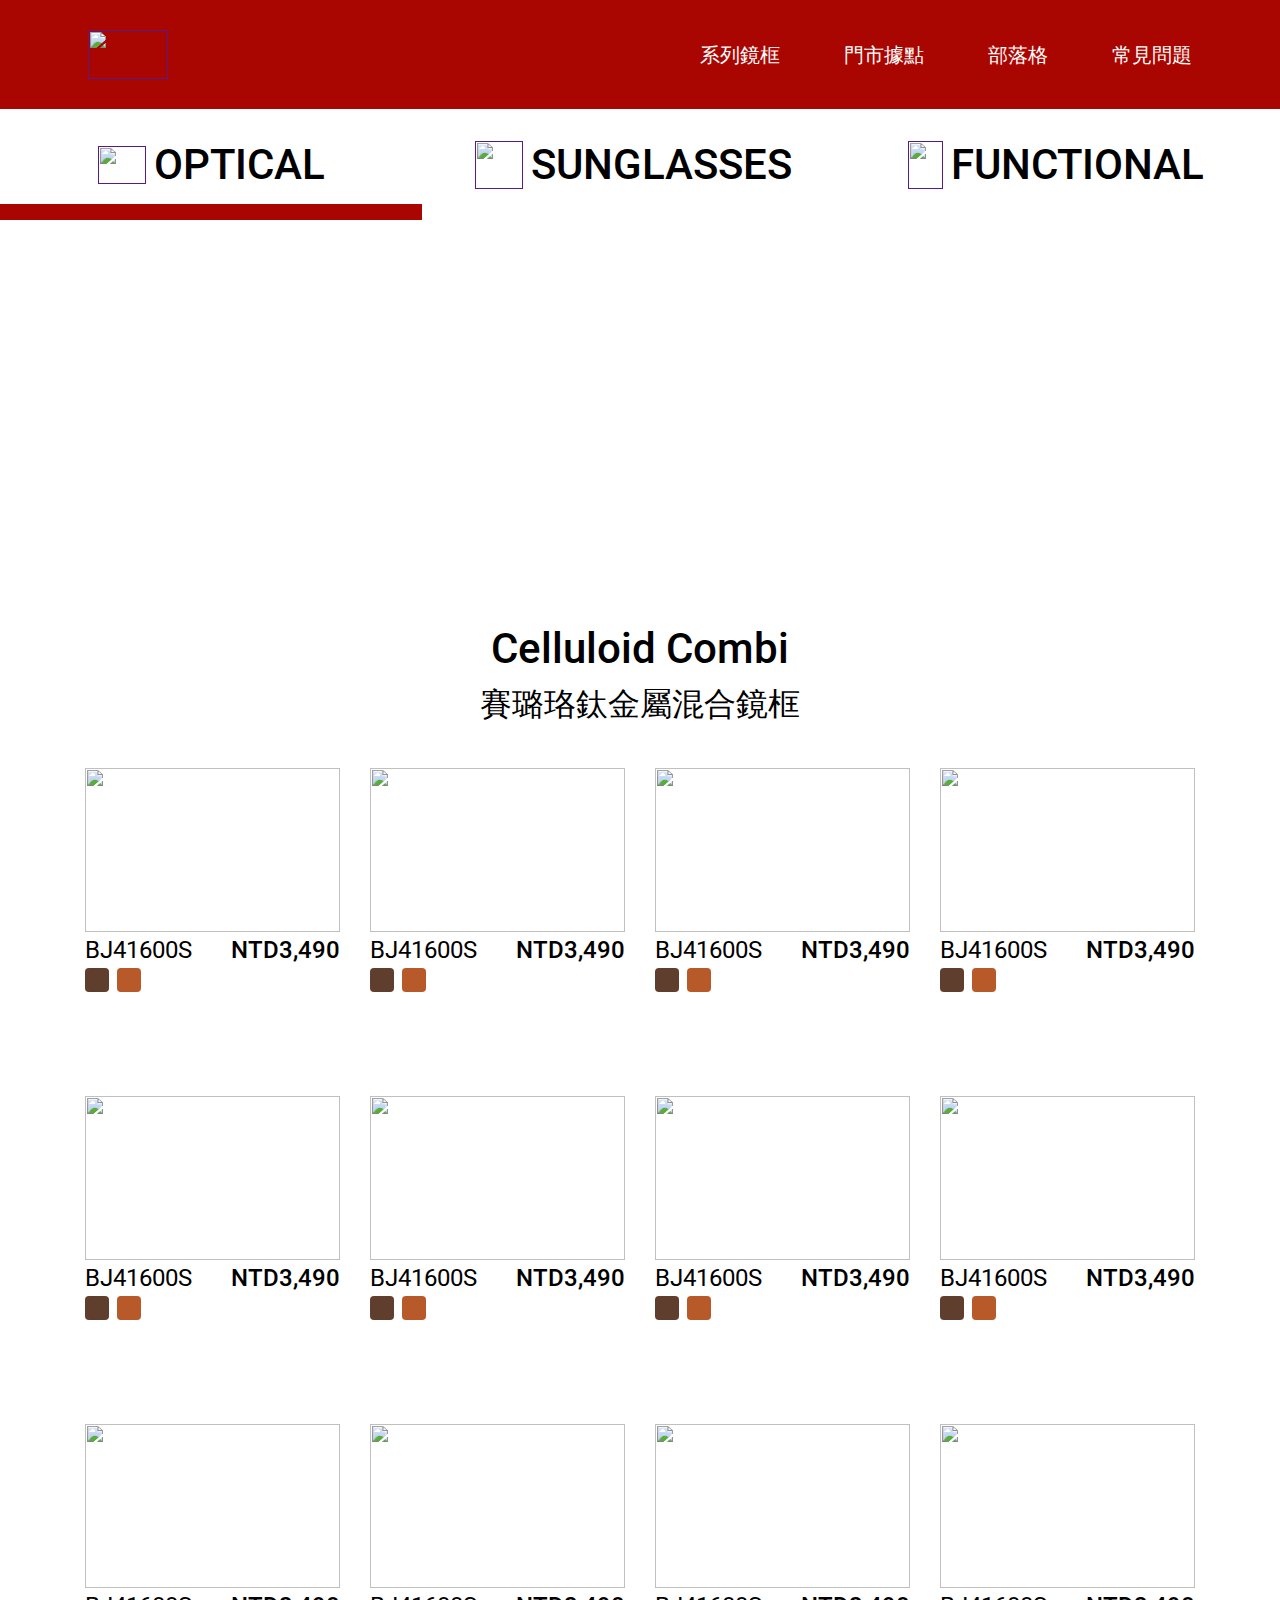
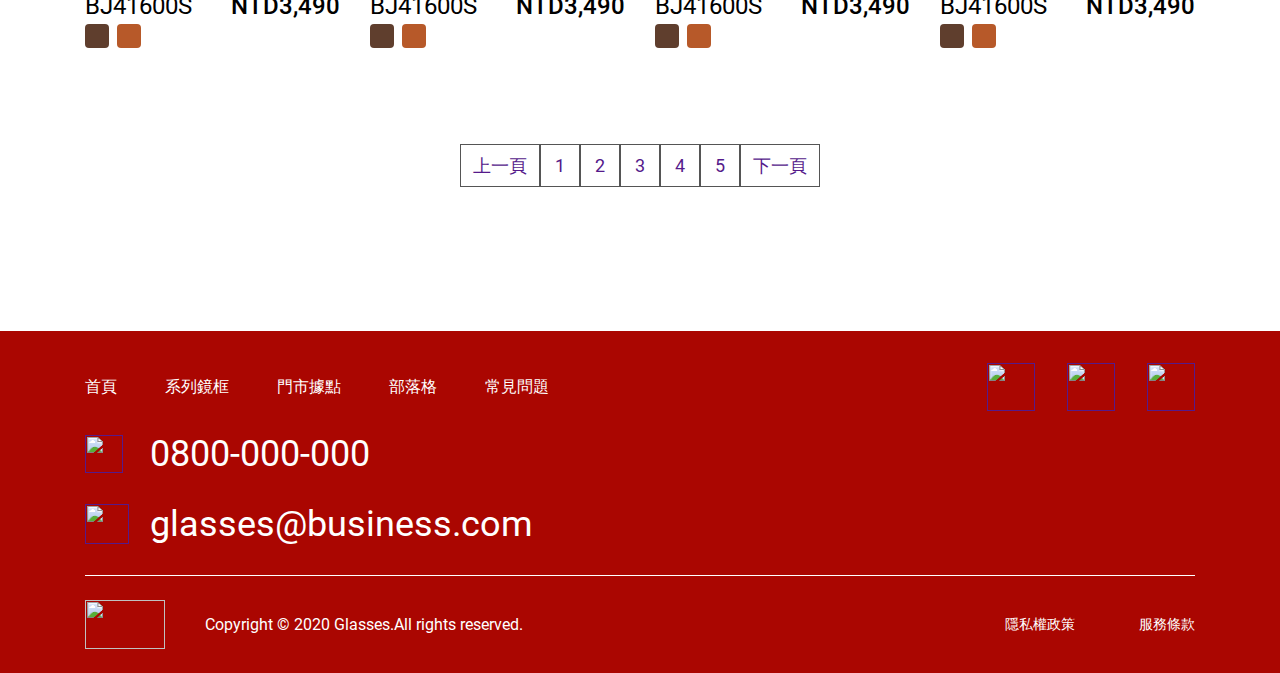
==== commit 9bccc44c: "Update 2020-11-22T14:23:05.210Z" ====
--- a/index.html
+++ b/index.html
@@ -15,13 +15,13 @@
         src="https://github.com/hexschool/webLayoutTraining1st/blob/master/week3/logo.png?raw=true" alt=""
         class="nav-logo__photo"></a>
     <ul class="nav-links">
-      <li class="nav-links__link mr-8 mr-md-10 mr-sm-0 pt-sm-4 pb-sm-4"><a href=""
+      <li class="nav-links__link mr-8 mr-md-10 mr-sm-0 pt-sm-4 pb-sm-4"><a href="./index.html"
           class="nav-links__link-content">系列鏡框</a></li>
       <li class="nav-links__link mr-8 mr-md-10 mr-sm-0 pt-sm-4 pb-sm-4"><a href=""
           class="nav-links__link-content">門市據點</a></li>
       <li class="nav-links__link mr-8 mr-md-10 mr-sm-0 pt-sm-4 pb-sm-4"><a href=""
           class="nav-links__link-content">部落格</a></li>
-      <li class="nav-links__link pt-sm-4 pb-sm-4"><a href="" class="nav-links__link-content">常見問題</a></li>
+      <li class="nav-links__link pt-sm-4 pb-sm-4"><a href="./faq.html" class="nav-links__link-content">常見問題</a></li>
     </ul>
   </nav>
 
@@ -49,130 +49,193 @@
     <div class="store-banner__photo glass"></div>
     <div class="store-banner__photo face"></div>
   </section>
-  <div class="container">
+  <div class="container pt-11 pb-19 pt-sm-15 pb-md-26 pb-sm-28">
     <section class="product">
-      <h3 class="product-title-en"></h3>
-      <h3 class="product-title"></h3>
+      <h3 class="product-title-en text-center">Celluloid Combi</h3>
+      <h3 class="product-title text-center mb-5 mb-md-8 mb-sm-10">賽璐珞鈦金屬混合鏡框</h3>
       <ul class="product-list">
-        <li class="product-list-item">
-          <img src="" alt="" class="proudct-list-item__photo">
-          <div class="proudct-list-item__content">
-            <p class="proudct-list-item__content-id"></p>
-            <div class="proudct-list-item__content-money"></div>
-          </div>
-          <div class="proudct-list-item__color"><img src="" alt="" class="div proudct-list-item__color-card"><img src=""
-              alt="" class="div proudct-list-item__color-card"></div>
-        </li>
-        <li class="product-list-item">
-          <img src="" alt="" class="proudct-list-item__photo">
-          <div class="proudct-list-item__content">
-            <p class="proudct-list-item__content-id"></p>
-            <div class="proudct-list-item__content-money"></div>
-          </div>
-          <div class="proudct-list-item__color"><img src="" alt="" class="div proudct-list-item__color-card"><img src=""
-              alt="" class="div proudct-list-item__color-card"></div>
-        </li>
-        <li class="product-list-item">
-          <img src="" alt="" class="proudct-list-item__photo">
-          <div class="proudct-list-item__content">
-            <p class="proudct-list-item__content-id"></p>
-            <div class="proudct-list-item__content-money"></div>
-          </div>
-          <div class="proudct-list-item__color"><img src="" alt="" class="div proudct-list-item__color-card"><img src=""
-              alt="" class="div proudct-list-item__color-card"></div>
-        </li>
-        <li class="product-list-item">
-          <img src="" alt="" class="proudct-list-item__photo">
-          <div class="proudct-list-item__content">
-            <p class="proudct-list-item__content-id"></p>
-            <div class="proudct-list-item__content-money"></div>
-          </div>
-          <div class="proudct-list-item__color"><img src="" alt="" class="div proudct-list-item__color-card"><img src=""
-              alt="" class="div proudct-list-item__color-card"></div>
-        </li>
-        <li class="product-list-item">
-          <img src="" alt="" class="proudct-list-item__photo">
-          <div class="proudct-list-item__content">
-            <p class="proudct-list-item__content-id"></p>
-            <div class="proudct-list-item__content-money"></div>
-          </div>
-          <div class="proudct-list-item__color"><img src="" alt="" class="div proudct-list-item__color-card"><img src=""
-              alt="" class="div proudct-list-item__color-card"></div>
-        </li>
-        <li class="product-list-item">
-          <img src="" alt="" class="proudct-list-item__photo">
-          <div class="proudct-list-item__content">
-            <p class="proudct-list-item__content-id"></p>
-            <div class="proudct-list-item__content-money"></div>
-          </div>
-          <div class="proudct-list-item__color"><img src="" alt="" class="div proudct-list-item__color-card"><img src=""
-              alt="" class="div proudct-list-item__color-card"></div>
-        </li>
-        <li class="product-list-item">
-          <img src="" alt="" class="proudct-list-item__photo">
-          <div class="proudct-list-item__content">
-            <p class="proudct-list-item__content-id"></p>
-            <div class="proudct-list-item__content-money"></div>
-          </div>
-          <div class="proudct-list-item__color"><img src="" alt="" class="div proudct-list-item__color-card"><img src=""
-              alt="" class="div proudct-list-item__color-card"></div>
-        </li>
-        <li class="product-list-item">
-          <img src="" alt="" class="proudct-list-item__photo">
-          <div class="proudct-list-item__content">
-            <p class="proudct-list-item__content-id"></p>
-            <div class="proudct-list-item__content-money"></div>
-          </div>
-          <div class="proudct-list-item__color"><img src="" alt="" class="div proudct-list-item__color-card"><img src=""
-              alt="" class="div proudct-list-item__color-card"></div>
-        </li>
-        <li class="product-list-item">
-          <img src="" alt="" class="proudct-list-item__photo">
-          <div class="proudct-list-item__content">
-            <p class="proudct-list-item__content-id"></p>
-            <div class="proudct-list-item__content-money"></div>
-          </div>
-          <div class="proudct-list-item__color"><img src="" alt="" class="div proudct-list-item__color-card"><img src=""
-              alt="" class="div proudct-list-item__color-card"></div>
-        </li>
-        <li class="product-list-item">
-          <img src="" alt="" class="proudct-list-item__photo">
-          <div class="proudct-list-item__content">
-            <p class="proudct-list-item__content-id"></p>
-            <div class="proudct-list-item__content-money"></div>
-          </div>
-          <div class="proudct-list-item__color"><img src="" alt="" class="div proudct-list-item__color-card"><img src=""
-              alt="" class="div proudct-list-item__color-card"></div>
-        </li>
-        <li class="product-list-item">
-          <img src="" alt="" class="proudct-list-item__photo">
-          <div class="proudct-list-item__content">
-            <p class="proudct-list-item__content-id"></p>
-            <div class="proudct-list-item__content-money"></div>
-          </div>
-          <div class="proudct-list-item__color"><img src="" alt="" class="div proudct-list-item__color-card"><img src=""
-              alt="" class="div proudct-list-item__color-card"></div>
-        </li>
-        <li class="product-list-item">
-          <img src="" alt="" class="proudct-list-item__photo">
-          <div class="proudct-list-item__content">
-            <p class="proudct-list-item__content-id"></p>
-            <div class="proudct-list-item__content-money"></div>
-          </div>
-          <div class="proudct-list-item__color"><img src="" alt="" class="div proudct-list-item__color-card"><img src=""
-              alt="" class="div proudct-list-item__color-card"></div>
+        <li class="product-list-item mb-13 mb-md-18 mb-sm-8">
+          <div class="product-list-item__container">
+            <img src="https://gn00678465.github.io/HTML-layout/week4/dist/assets/images/series/optical-5.png" alt=""
+              class="product-list-item__photo">
+            <div class="product-list-item__content">
+              <p class="product-list-item__content-id">BJ41600S</p>
+              <p class="product-list-item__content-money">NTD3,490</p>
+            </div>
+            <ul class="product-list-item__color">
+              <li class="product-list-item__color-card product-color-primary mr-1"></li>
+              <li class="product-list-item__color-card product-color-accent"></li>
+            </ul>
+          </div>
+        </li>
+        </li>
+        <li class="product-list-item mb-13 mb-md-18 mb-sm-8">
+          <div class="product-list-item__container">
+            <img src="https://gn00678465.github.io/HTML-layout/week4/dist/assets/images/series/optical-5.png" alt=""
+              class="product-list-item__photo">
+            <div class="product-list-item__content">
+              <p class="product-list-item__content-id">BJ41600S</p>
+              <p class="product-list-item__content-money">NTD3,490</p>
+            </div>
+            <ul class="product-list-item__color">
+              <li class="product-list-item__color-card product-color-primary mr-1"></li>
+              <li class="product-list-item__color-card product-color-accent"></li>
+            </ul>
+          </div>
+        </li>
+        <li class="product-list-item mb-13 mb-md-18 mb-sm-16">
+          <div class="product-list-item__container">
+            <img src="https://gn00678465.github.io/HTML-layout/week4/dist/assets/images/series/optical-5.png" alt=""
+              class="product-list-item__photo">
+            <div class="product-list-item__content">
+              <p class="product-list-item__content-id">BJ41600S</p>
+              <p class="product-list-item__content-money">NTD3,490</p>
+            </div>
+            <ul class="product-list-item__color">
+              <li class="product-list-item__color-card product-color-primary mr-1"></li>
+              <li class="product-list-item__color-card product-color-accent"></li>
+            </ul>
+          </div>
+        </li>
+        <li class="product-list-item mb-13 mb-md-18 mb-sm-8">
+          <div class="product-list-item__container">
+            <img src="https://gn00678465.github.io/HTML-layout/week4/dist/assets/images/series/optical-5.png" alt=""
+              class="product-list-item__photo">
+            <div class="product-list-item__content">
+              <p class="product-list-item__content-id">BJ41600S</p>
+              <p class="product-list-item__content-money">NTD3,490</p>
+            </div>
+            <ul class="product-list-item__color">
+              <li class="product-list-item__color-card product-color-primary mr-1"></li>
+              <li class="product-list-item__color-card product-color-accent"></li>
+            </ul>
+          </div>
+        </li>
+        <li class="product-list-item mb-13 mb-md-18 mb-sm-8">
+          <div class="product-list-item__container">
+            <img src="https://gn00678465.github.io/HTML-layout/week4/dist/assets/images/series/optical-5.png" alt=""
+              class="product-list-item__photo">
+            <div class="product-list-item__content">
+              <p class="product-list-item__content-id">BJ41600S</p>
+              <p class="product-list-item__content-money">NTD3,490</p>
+            </div>
+            <ul class="product-list-item__color">
+              <li class="product-list-item__color-card product-color-primary mr-1"></li>
+              <li class="product-list-item__color-card product-color-accent"></li>
+            </ul>
+          </div>
+        </li>
+        <li class="product-list-item mb-13 mb-md-18 mb-sm-8">
+          <div class="product-list-item__container">
+            <img src="https://gn00678465.github.io/HTML-layout/week4/dist/assets/images/series/optical-5.png" alt=""
+              class="product-list-item__photo">
+            <div class="product-list-item__content">
+              <p class="product-list-item__content-id">BJ41600S</p>
+              <p class="product-list-item__content-money">NTD3,490</p>
+            </div>
+            <ul class="product-list-item__color">
+              <li class="product-list-item__color-card product-color-primary mr-1"></li>
+              <li class="product-list-item__color-card product-color-accent"></li>
+            </ul>
+          </div>
+        </li>
+        <li class="product-list-item mb-13 mb-md-18 mb-sm-8">
+          <div class="product-list-item__container">
+            <img src="https://gn00678465.github.io/HTML-layout/week4/dist/assets/images/series/optical-5.png" alt=""
+              class="product-list-item__photo">
+            <div class="product-list-item__content">
+              <p class="product-list-item__content-id">BJ41600S</p>
+              <p class="product-list-item__content-money">NTD3,490</p>
+            </div>
+            <ul class="product-list-item__color">
+              <li class="product-list-item__color-card product-color-primary mr-1"></li>
+              <li class="product-list-item__color-card product-color-accent"></li>
+            </ul>
+          </div>
+        </li>
+        <li class="product-list-item mb-13 mb-md-18 mb-sm-8">
+          <div class="product-list-item__container">
+            <img src="https://gn00678465.github.io/HTML-layout/week4/dist/assets/images/series/optical-5.png" alt=""
+              class="product-list-item__photo">
+            <div class="product-list-item__content">
+              <p class="product-list-item__content-id">BJ41600S</p>
+              <p class="product-list-item__content-money">NTD3,490</p>
+            </div>
+            <ul class="product-list-item__color">
+              <li class="product-list-item__color-card product-color-primary mr-1"></li>
+              <li class="product-list-item__color-card product-color-accent"></li>
+            </ul>
+          </div>
+        </li>
+        <li class="product-list-item mb-13 mb-md-18 mb-sm-8">
+          <div class="product-list-item__container">
+            <img src="https://gn00678465.github.io/HTML-layout/week4/dist/assets/images/series/optical-5.png" alt=""
+              class="product-list-item__photo">
+            <div class="product-list-item__content">
+              <p class="product-list-item__content-id">BJ41600S</p>
+              <p class="product-list-item__content-money">NTD3,490</p>
+            </div>
+            <ul class="product-list-item__color">
+              <li class="product-list-item__color-card product-color-primary mr-1"></li>
+              <li class="product-list-item__color-card product-color-accent"></li>
+            </ul>
+          </div>
+        </li>
+        <li class="product-list-item mb-13 mb-md-18 mb-sm-8">
+          <div class="product-list-item__container">
+            <img src="https://gn00678465.github.io/HTML-layout/week4/dist/assets/images/series/optical-5.png" alt=""
+              class="product-list-item__photo">
+            <div class="product-list-item__content">
+              <p class="product-list-item__content-id">BJ41600S</p>
+              <p class="product-list-item__content-money">NTD3,490</p>
+            </div>
+            <ul class="product-list-item__color">
+              <li class="product-list-item__color-card product-color-primary mr-1"></li>
+              <li class="product-list-item__color-card product-color-accent"></li>
+            </ul>
+          </div>
+        </li>
+        <li class="product-list-item mb-13 mb-sm-16">
+          <div class="product-list-item__container">
+            <img src="https://gn00678465.github.io/HTML-layout/week4/dist/assets/images/series/optical-5.png" alt=""
+              class="product-list-item__photo">
+            <div class="product-list-item__content">
+              <p class="product-list-item__content-id">BJ41600S</p>
+              <p class="product-list-item__content-money">NTD3,490</p>
+            </div>
+            <ul class="product-list-item__color">
+              <li class="product-list-item__color-card product-color-primary mr-1"></li>
+              <li class="product-list-item__color-card product-color-accent"></li>
+            </ul>
+          </div>
+        </li>
+        <li class="product-list-item mb-13 mb-sm-20">
+          <div class="product-list-item__container">
+            <img src="https://gn00678465.github.io/HTML-layout/week4/dist/assets/images/series/optical-5.png" alt=""
+              class="product-list-item__photo">
+            <div class="product-list-item__content">
+              <p class="product-list-item__content-id">BJ41600S</p>
+              <p class="product-list-item__content-money">NTD3,490</p>
+            </div>
+            <ul class="product-list-item__color">
+              <li class="product-list-item__color-card product-color-primary mr-1"></li>
+              <li class="product-list-item__color-card product-color-accent"></li>
+            </ul>
+          </div>
         </li>
       </ul>
     </section>
     <section class="pagination">
       <ul class="pagination-items">
-        <li class="pagination-item"><a href="" class="pagination-item__link"></a></li>
-        <li class="pagination-item"><a href="" class="pagination-item__link"></a></li>
-        <li class="pagination-item"><a href="" class="pagination-item__link"></a></li>
-        <li class="pagination-item"><a href="" class="pagination-item__link"></a></li>
-        <li class="pagination-item"><a href="" class="pagination-item__link"></a></li>
-        <li class="pagination-item"><a href="" class="pagination-item__link"></a></li>
-        <li class="pagination-item"><a href="" class="pagination-item__link"></a></li>
+        <li class="pagination-item"><a href="" class="pagination-items__link pagination-items__link--hover prev">上一頁</a>
+        </li>
+        <li class="pagination-item"><a href="" class="pagination-items__link pagination-items__link--hover">1</a></li>
+        <li class="pagination-item"><a href="" class="pagination-items__link pagination-items__link--hover">2</a></li>
+        <li class="pagination-item"><a href="" class="pagination-items__link pagination-items__link--hover">3</a></li>
+        <li class="pagination-item"><a href="" class="pagination-items__link pagination-items__link--hover">4</a></li>
+        <li class="pagination-item"><a href="" class="pagination-items__link pagination-items__link--hover">5</a></li>
+        <li class="pagination-item"><a href="" class="pagination-items__link pagination-items__link--hover next">下一頁</a>
+        </li>
       </ul>
     </section>
   </div>
--- a/assets/style/all.css
+++ b/assets/style/all.css
@@ -159,9 +159,6 @@
   max-width: 100%;
   height: auto; }
 
-.wrap {
-  min-width: 1110px; }
-
 @font-face {
   font-family: custom-Black;
   src: url(../fonts/Noto_Sans_TC/NotoSansTC-Black.otf) format("opentype");
@@ -251,6 +248,84 @@
 .mt-12 {
   margin-top: 96px; }
 
+.mt-13 {
+  margin-top: 104px; }
+
+.mt-14 {
+  margin-top: 112px; }
+
+.mt-15 {
+  margin-top: 120px; }
+
+.mt-16 {
+  margin-top: 128px; }
+
+.mt-17 {
+  margin-top: 136px; }
+
+.mt-18 {
+  margin-top: 144px; }
+
+.mt-19 {
+  margin-top: 152px; }
+
+.mt-20 {
+  margin-top: 160px; }
+
+.mt-21 {
+  margin-top: 168px; }
+
+.mt-22 {
+  margin-top: 176px; }
+
+.mt-23 {
+  margin-top: 184px; }
+
+.mt-24 {
+  margin-top: 192px; }
+
+.mt-25 {
+  margin-top: 200px; }
+
+.mt-26 {
+  margin-top: 208px; }
+
+.mt-27 {
+  margin-top: 216px; }
+
+.mt-28 {
+  margin-top: 224px; }
+
+.mt-29 {
+  margin-top: 232px; }
+
+.mt-30 {
+  margin-top: 240px; }
+
+.mt-31 {
+  margin-top: 248px; }
+
+.mt-32 {
+  margin-top: 256px; }
+
+.mt-33 {
+  margin-top: 264px; }
+
+.mt-34 {
+  margin-top: 272px; }
+
+.mt-35 {
+  margin-top: 280px; }
+
+.mt-36 {
+  margin-top: 288px; }
+
+.mt-37 {
+  margin-top: 296px; }
+
+.mt-38 {
+  margin-top: 304px; }
+
 .mb-0 {
   margin-bottom: 0px; }
 
@@ -290,6 +365,84 @@
 .mb-12 {
   margin-bottom: 96px; }
 
+.mb-13 {
+  margin-bottom: 104px; }
+
+.mb-14 {
+  margin-bottom: 112px; }
+
+.mb-15 {
+  margin-bottom: 120px; }
+
+.mb-16 {
+  margin-bottom: 128px; }
+
+.mb-17 {
+  margin-bottom: 136px; }
+
+.mb-18 {
+  margin-bottom: 144px; }
+
+.mb-19 {
+  margin-bottom: 152px; }
+
+.mb-20 {
+  margin-bottom: 160px; }
+
+.mb-21 {
+  margin-bottom: 168px; }
+
+.mb-22 {
+  margin-bottom: 176px; }
+
+.mb-23 {
+  margin-bottom: 184px; }
+
+.mb-24 {
+  margin-bottom: 192px; }
+
+.mb-25 {
+  margin-bottom: 200px; }
+
+.mb-26 {
+  margin-bottom: 208px; }
+
+.mb-27 {
+  margin-bottom: 216px; }
+
+.mb-28 {
+  margin-bottom: 224px; }
+
+.mb-29 {
+  margin-bottom: 232px; }
+
+.mb-30 {
+  margin-bottom: 240px; }
+
+.mb-31 {
+  margin-bottom: 248px; }
+
+.mb-32 {
+  margin-bottom: 256px; }
+
+.mb-33 {
+  margin-bottom: 264px; }
+
+.mb-34 {
+  margin-bottom: 272px; }
+
+.mb-35 {
+  margin-bottom: 280px; }
+
+.mb-36 {
+  margin-bottom: 288px; }
+
+.mb-37 {
+  margin-bottom: 296px; }
+
+.mb-38 {
+  margin-bottom: 304px; }
+
 .ml-0 {
   margin-left: 0px; }
 
@@ -329,6 +482,84 @@
 .ml-12 {
   margin-left: 96px; }
 
+.ml-13 {
+  margin-left: 104px; }
+
+.ml-14 {
+  margin-left: 112px; }
+
+.ml-15 {
+  margin-left: 120px; }
+
+.ml-16 {
+  margin-left: 128px; }
+
+.ml-17 {
+  margin-left: 136px; }
+
+.ml-18 {
+  margin-left: 144px; }
+
+.ml-19 {
+  margin-left: 152px; }
+
+.ml-20 {
+  margin-left: 160px; }
+
+.ml-21 {
+  margin-left: 168px; }
+
+.ml-22 {
+  margin-left: 176px; }
+
+.ml-23 {
+  margin-left: 184px; }
+
+.ml-24 {
+  margin-left: 192px; }
+
+.ml-25 {
+  margin-left: 200px; }
+
+.ml-26 {
+  margin-left: 208px; }
+
+.ml-27 {
+  margin-left: 216px; }
+
+.ml-28 {
+  margin-left: 224px; }
+
+.ml-29 {
+  margin-left: 232px; }
+
+.ml-30 {
+  margin-left: 240px; }
+
+.ml-31 {
+  margin-left: 248px; }
+
+.ml-32 {
+  margin-left: 256px; }
+
+.ml-33 {
+  margin-left: 264px; }
+
+.ml-34 {
+  margin-left: 272px; }
+
+.ml-35 {
+  margin-left: 280px; }
+
+.ml-36 {
+  margin-left: 288px; }
+
+.ml-37 {
+  margin-left: 296px; }
+
+.ml-38 {
+  margin-left: 304px; }
+
 .mr-0 {
   margin-right: 0px; }
 
@@ -368,6 +599,84 @@
 .mr-12 {
   margin-right: 96px; }
 
+.mr-13 {
+  margin-right: 104px; }
+
+.mr-14 {
+  margin-right: 112px; }
+
+.mr-15 {
+  margin-right: 120px; }
+
+.mr-16 {
+  margin-right: 128px; }
+
+.mr-17 {
+  margin-right: 136px; }
+
+.mr-18 {
+  margin-right: 144px; }
+
+.mr-19 {
+  margin-right: 152px; }
+
+.mr-20 {
+  margin-right: 160px; }
+
+.mr-21 {
+  margin-right: 168px; }
+
+.mr-22 {
+  margin-right: 176px; }
+
+.mr-23 {
+  margin-right: 184px; }
+
+.mr-24 {
+  margin-right: 192px; }
+
+.mr-25 {
+  margin-right: 200px; }
+
+.mr-26 {
+  margin-right: 208px; }
+
+.mr-27 {
+  margin-right: 216px; }
+
+.mr-28 {
+  margin-right: 224px; }
+
+.mr-29 {
+  margin-right: 232px; }
+
+.mr-30 {
+  margin-right: 240px; }
+
+.mr-31 {
+  margin-right: 248px; }
+
+.mr-32 {
+  margin-right: 256px; }
+
+.mr-33 {
+  margin-right: 264px; }
+
+.mr-34 {
+  margin-right: 272px; }
+
+.mr-35 {
+  margin-right: 280px; }
+
+.mr-36 {
+  margin-right: 288px; }
+
+.mr-37 {
+  margin-right: 296px; }
+
+.mr-38 {
+  margin-right: 304px; }
+
 .pt-0 {
   padding-top: 0px; }
 
@@ -407,6 +716,84 @@
 .pt-12 {
   padding-top: 96px; }
 
+.pt-13 {
+  padding-top: 104px; }
+
+.pt-14 {
+  padding-top: 112px; }
+
+.pt-15 {
+  padding-top: 120px; }
+
+.pt-16 {
+  padding-top: 128px; }
+
+.pt-17 {
+  padding-top: 136px; }
+
+.pt-18 {
+  padding-top: 144px; }
+
+.pt-19 {
+  padding-top: 152px; }
+
+.pt-20 {
+  padding-top: 160px; }
+
+.pt-21 {
+  padding-top: 168px; }
+
+.pt-22 {
+  padding-top: 176px; }
+
+.pt-23 {
+  padding-top: 184px; }
+
+.pt-24 {
+  padding-top: 192px; }
+
+.pt-25 {
+  padding-top: 200px; }
+
+.pt-26 {
+  padding-top: 208px; }
+
+.pt-27 {
+  padding-top: 216px; }
+
+.pt-28 {
+  padding-top: 224px; }
+
+.pt-29 {
+  padding-top: 232px; }
+
+.pt-30 {
+  padding-top: 240px; }
+
+.pt-31 {
+  padding-top: 248px; }
+
+.pt-32 {
+  padding-top: 256px; }
+
+.pt-33 {
+  padding-top: 264px; }
+
+.pt-34 {
+  padding-top: 272px; }
+
+.pt-35 {
+  padding-top: 280px; }
+
+.pt-36 {
+  padding-top: 288px; }
+
+.pt-37 {
+  padding-top: 296px; }
+
+.pt-38 {
+  padding-top: 304px; }
+
 .pb-0 {
   padding-bottom: 0px; }
 
@@ -446,6 +833,84 @@
 .pb-12 {
   padding-bottom: 96px; }
 
+.pb-13 {
+  padding-bottom: 104px; }
+
+.pb-14 {
+  padding-bottom: 112px; }
+
+.pb-15 {
+  padding-bottom: 120px; }
+
+.pb-16 {
+  padding-bottom: 128px; }
+
+.pb-17 {
+  padding-bottom: 136px; }
+
+.pb-18 {
+  padding-bottom: 144px; }
+
+.pb-19 {
+  padding-bottom: 152px; }
+
+.pb-20 {
+  padding-bottom: 160px; }
+
+.pb-21 {
+  padding-bottom: 168px; }
+
+.pb-22 {
+  padding-bottom: 176px; }
+
+.pb-23 {
+  padding-bottom: 184px; }
+
+.pb-24 {
+  padding-bottom: 192px; }
+
+.pb-25 {
+  padding-bottom: 200px; }
+
+.pb-26 {
+  padding-bottom: 208px; }
+
+.pb-27 {
+  padding-bottom: 216px; }
+
+.pb-28 {
+  padding-bottom: 224px; }
+
+.pb-29 {
+  padding-bottom: 232px; }
+
+.pb-30 {
+  padding-bottom: 240px; }
+
+.pb-31 {
+  padding-bottom: 248px; }
+
+.pb-32 {
+  padding-bottom: 256px; }
+
+.pb-33 {
+  padding-bottom: 264px; }
+
+.pb-34 {
+  padding-bottom: 272px; }
+
+.pb-35 {
+  padding-bottom: 280px; }
+
+.pb-36 {
+  padding-bottom: 288px; }
+
+.pb-37 {
+  padding-bottom: 296px; }
+
+.pb-38 {
+  padding-bottom: 304px; }
+
 .pl-0 {
   padding-left: 0px; }
 
@@ -485,6 +950,84 @@
 .pl-12 {
   padding-left: 96px; }
 
+.pl-13 {
+  padding-left: 104px; }
+
+.pl-14 {
+  padding-left: 112px; }
+
+.pl-15 {
+  padding-left: 120px; }
+
+.pl-16 {
+  padding-left: 128px; }
+
+.pl-17 {
+  padding-left: 136px; }
+
+.pl-18 {
+  padding-left: 144px; }
+
+.pl-19 {
+  padding-left: 152px; }
+
+.pl-20 {
+  padding-left: 160px; }
+
+.pl-21 {
+  padding-left: 168px; }
+
+.pl-22 {
+  padding-left: 176px; }
+
+.pl-23 {
+  padding-left: 184px; }
+
+.pl-24 {
+  padding-left: 192px; }
+
+.pl-25 {
+  padding-left: 200px; }
+
+.pl-26 {
+  padding-left: 208px; }
+
+.pl-27 {
+  padding-left: 216px; }
+
+.pl-28 {
+  padding-left: 224px; }
+
+.pl-29 {
+  padding-left: 232px; }
+
+.pl-30 {
+  padding-left: 240px; }
+
+.pl-31 {
+  padding-left: 248px; }
+
+.pl-32 {
+  padding-left: 256px; }
+
+.pl-33 {
+  padding-left: 264px; }
+
+.pl-34 {
+  padding-left: 272px; }
+
+.pl-35 {
+  padding-left: 280px; }
+
+.pl-36 {
+  padding-left: 288px; }
+
+.pl-37 {
+  padding-left: 296px; }
+
+.pl-38 {
+  padding-left: 304px; }
+
 .pr-0 {
   padding-right: 0px; }
 
@@ -524,6 +1067,84 @@
 .pr-12 {
   padding-right: 96px; }
 
+.pr-13 {
+  padding-right: 104px; }
+
+.pr-14 {
+  padding-right: 112px; }
+
+.pr-15 {
+  padding-right: 120px; }
+
+.pr-16 {
+  padding-right: 128px; }
+
+.pr-17 {
+  padding-right: 136px; }
+
+.pr-18 {
+  padding-right: 144px; }
+
+.pr-19 {
+  padding-right: 152px; }
+
+.pr-20 {
+  padding-right: 160px; }
+
+.pr-21 {
+  padding-right: 168px; }
+
+.pr-22 {
+  padding-right: 176px; }
+
+.pr-23 {
+  padding-right: 184px; }
+
+.pr-24 {
+  padding-right: 192px; }
+
+.pr-25 {
+  padding-right: 200px; }
+
+.pr-26 {
+  padding-right: 208px; }
+
+.pr-27 {
+  padding-right: 216px; }
+
+.pr-28 {
+  padding-right: 224px; }
+
+.pr-29 {
+  padding-right: 232px; }
+
+.pr-30 {
+  padding-right: 240px; }
+
+.pr-31 {
+  padding-right: 248px; }
+
+.pr-32 {
+  padding-right: 256px; }
+
+.pr-33 {
+  padding-right: 264px; }
+
+.pr-34 {
+  padding-right: 272px; }
+
+.pr-35 {
+  padding-right: 280px; }
+
+.pr-36 {
+  padding-right: 288px; }
+
+.pr-37 {
+  padding-right: 296px; }
+
+.pr-38 {
+  padding-right: 304px; }
+
 .lh-0 {
   line-height: 0px; }
 
@@ -563,6 +1184,84 @@
 .lh-12 {
   line-height: 96px; }
 
+.lh-13 {
+  line-height: 104px; }
+
+.lh-14 {
+  line-height: 112px; }
+
+.lh-15 {
+  line-height: 120px; }
+
+.lh-16 {
+  line-height: 128px; }
+
+.lh-17 {
+  line-height: 136px; }
+
+.lh-18 {
+  line-height: 144px; }
+
+.lh-19 {
+  line-height: 152px; }
+
+.lh-20 {
+  line-height: 160px; }
+
+.lh-21 {
+  line-height: 168px; }
+
+.lh-22 {
+  line-height: 176px; }
+
+.lh-23 {
+  line-height: 184px; }
+
+.lh-24 {
+  line-height: 192px; }
+
+.lh-25 {
+  line-height: 200px; }
+
+.lh-26 {
+  line-height: 208px; }
+
+.lh-27 {
+  line-height: 216px; }
+
+.lh-28 {
+  line-height: 224px; }
+
+.lh-29 {
+  line-height: 232px; }
+
+.lh-30 {
+  line-height: 240px; }
+
+.lh-31 {
+  line-height: 248px; }
+
+.lh-32 {
+  line-height: 256px; }
+
+.lh-33 {
+  line-height: 264px; }
+
+.lh-34 {
+  line-height: 272px; }
+
+.lh-35 {
+  line-height: 280px; }
+
+.lh-36 {
+  line-height: 288px; }
+
+.lh-37 {
+  line-height: 296px; }
+
+.lh-38 {
+  line-height: 304px; }
+
 .fz-0 {
   font-size: 0px; }
 
@@ -601,6 +1300,84 @@
 
 .fz-12 {
   font-size: 96px; }
+
+.fz-13 {
+  font-size: 104px; }
+
+.fz-14 {
+  font-size: 112px; }
+
+.fz-15 {
+  font-size: 120px; }
+
+.fz-16 {
+  font-size: 128px; }
+
+.fz-17 {
+  font-size: 136px; }
+
+.fz-18 {
+  font-size: 144px; }
+
+.fz-19 {
+  font-size: 152px; }
+
+.fz-20 {
+  font-size: 160px; }
+
+.fz-21 {
+  font-size: 168px; }
+
+.fz-22 {
+  font-size: 176px; }
+
+.fz-23 {
+  font-size: 184px; }
+
+.fz-24 {
+  font-size: 192px; }
+
+.fz-25 {
+  font-size: 200px; }
+
+.fz-26 {
+  font-size: 208px; }
+
+.fz-27 {
+  font-size: 216px; }
+
+.fz-28 {
+  font-size: 224px; }
+
+.fz-29 {
+  font-size: 232px; }
+
+.fz-30 {
+  font-size: 240px; }
+
+.fz-31 {
+  font-size: 248px; }
+
+.fz-32 {
+  font-size: 256px; }
+
+.fz-33 {
+  font-size: 264px; }
+
+.fz-34 {
+  font-size: 272px; }
+
+.fz-35 {
+  font-size: 280px; }
+
+.fz-36 {
+  font-size: 288px; }
+
+.fz-37 {
+  font-size: 296px; }
+
+.fz-38 {
+  font-size: 304px; }
 
 .container {
   margin: 0 auto;
@@ -635,6 +1412,58 @@
     margin-top: 44px; }
   .mt-md-12 {
     margin-top: 48px; }
+  .mt-md-13 {
+    margin-top: 52px; }
+  .mt-md-14 {
+    margin-top: 56px; }
+  .mt-md-15 {
+    margin-top: 60px; }
+  .mt-md-16 {
+    margin-top: 64px; }
+  .mt-md-17 {
+    margin-top: 68px; }
+  .mt-md-18 {
+    margin-top: 72px; }
+  .mt-md-19 {
+    margin-top: 76px; }
+  .mt-md-20 {
+    margin-top: 80px; }
+  .mt-md-21 {
+    margin-top: 84px; }
+  .mt-md-22 {
+    margin-top: 88px; }
+  .mt-md-23 {
+    margin-top: 92px; }
+  .mt-md-24 {
+    margin-top: 96px; }
+  .mt-md-25 {
+    margin-top: 100px; }
+  .mt-md-26 {
+    margin-top: 104px; }
+  .mt-md-27 {
+    margin-top: 108px; }
+  .mt-md-28 {
+    margin-top: 112px; }
+  .mt-md-29 {
+    margin-top: 116px; }
+  .mt-md-30 {
+    margin-top: 120px; }
+  .mt-md-31 {
+    margin-top: 124px; }
+  .mt-md-32 {
+    margin-top: 128px; }
+  .mt-md-33 {
+    margin-top: 132px; }
+  .mt-md-34 {
+    margin-top: 136px; }
+  .mt-md-35 {
+    margin-top: 140px; }
+  .mt-md-36 {
+    margin-top: 144px; }
+  .mt-md-37 {
+    margin-top: 148px; }
+  .mt-md-38 {
+    margin-top: 152px; }
   .mb-md-0 {
     margin-bottom: 0px; }
   .mb-md-1 {
@@ -661,6 +1490,58 @@
     margin-bottom: 44px; }
   .mb-md-12 {
     margin-bottom: 48px; }
+  .mb-md-13 {
+    margin-bottom: 52px; }
+  .mb-md-14 {
+    margin-bottom: 56px; }
+  .mb-md-15 {
+    margin-bottom: 60px; }
+  .mb-md-16 {
+    margin-bottom: 64px; }
+  .mb-md-17 {
+    margin-bottom: 68px; }
+  .mb-md-18 {
+    margin-bottom: 72px; }
+  .mb-md-19 {
+    margin-bottom: 76px; }
+  .mb-md-20 {
+    margin-bottom: 80px; }
+  .mb-md-21 {
+    margin-bottom: 84px; }
+  .mb-md-22 {
+    margin-bottom: 88px; }
+  .mb-md-23 {
+    margin-bottom: 92px; }
+  .mb-md-24 {
+    margin-bottom: 96px; }
+  .mb-md-25 {
+    margin-bottom: 100px; }
+  .mb-md-26 {
+    margin-bottom: 104px; }
+  .mb-md-27 {
+    margin-bottom: 108px; }
+  .mb-md-28 {
+    margin-bottom: 112px; }
+  .mb-md-29 {
+    margin-bottom: 116px; }
+  .mb-md-30 {
+    margin-bottom: 120px; }
+  .mb-md-31 {
+    margin-bottom: 124px; }
+  .mb-md-32 {
+    margin-bottom: 128px; }
+  .mb-md-33 {
+    margin-bottom: 132px; }
+  .mb-md-34 {
+    margin-bottom: 136px; }
+  .mb-md-35 {
+    margin-bottom: 140px; }
+  .mb-md-36 {
+    margin-bottom: 144px; }
+  .mb-md-37 {
+    margin-bottom: 148px; }
+  .mb-md-38 {
+    margin-bottom: 152px; }
   .ml-md-0 {
     margin-left: 0px; }
   .ml-md-1 {
@@ -687,6 +1568,58 @@
     margin-left: 44px; }
   .ml-md-12 {
     margin-left: 48px; }
+  .ml-md-13 {
+    margin-left: 52px; }
+  .ml-md-14 {
+    margin-left: 56px; }
+  .ml-md-15 {
+    margin-left: 60px; }
+  .ml-md-16 {
+    margin-left: 64px; }
+  .ml-md-17 {
+    margin-left: 68px; }
+  .ml-md-18 {
+    margin-left: 72px; }
+  .ml-md-19 {
+    margin-left: 76px; }
+  .ml-md-20 {
+    margin-left: 80px; }
+  .ml-md-21 {
+    margin-left: 84px; }
+  .ml-md-22 {
+    margin-left: 88px; }
+  .ml-md-23 {
+    margin-left: 92px; }
+  .ml-md-24 {
+    margin-left: 96px; }
+  .ml-md-25 {
+    margin-left: 100px; }
+  .ml-md-26 {
+    margin-left: 104px; }
+  .ml-md-27 {
+    margin-left: 108px; }
+  .ml-md-28 {
+    margin-left: 112px; }
+  .ml-md-29 {
+    margin-left: 116px; }
+  .ml-md-30 {
+    margin-left: 120px; }
+  .ml-md-31 {
+    margin-left: 124px; }
+  .ml-md-32 {
+    margin-left: 128px; }
+  .ml-md-33 {
+    margin-left: 132px; }
+  .ml-md-34 {
+    margin-left: 136px; }
+  .ml-md-35 {
+    margin-left: 140px; }
+  .ml-md-36 {
+    margin-left: 144px; }
+  .ml-md-37 {
+    margin-left: 148px; }
+  .ml-md-38 {
+    margin-left: 152px; }
   .mr-md-0 {
     margin-right: 0px; }
   .mr-md-1 {
@@ -713,6 +1646,58 @@
     margin-right: 44px; }
   .mr-md-12 {
     margin-right: 48px; }
+  .mr-md-13 {
+    margin-right: 52px; }
+  .mr-md-14 {
+    margin-right: 56px; }
+  .mr-md-15 {
+    margin-right: 60px; }
+  .mr-md-16 {
+    margin-right: 64px; }
+  .mr-md-17 {
+    margin-right: 68px; }
+  .mr-md-18 {
+    margin-right: 72px; }
+  .mr-md-19 {
+    margin-right: 76px; }
+  .mr-md-20 {
+    margin-right: 80px; }
+  .mr-md-21 {
+    margin-right: 84px; }
+  .mr-md-22 {
+    margin-right: 88px; }
+  .mr-md-23 {
+    margin-right: 92px; }
+  .mr-md-24 {
+    margin-right: 96px; }
+  .mr-md-25 {
+    margin-right: 100px; }
+  .mr-md-26 {
+    margin-right: 104px; }
+  .mr-md-27 {
+    margin-right: 108px; }
+  .mr-md-28 {
+    margin-right: 112px; }
+  .mr-md-29 {
+    margin-right: 116px; }
+  .mr-md-30 {
+    margin-right: 120px; }
+  .mr-md-31 {
+    margin-right: 124px; }
+  .mr-md-32 {
+    margin-right: 128px; }
+  .mr-md-33 {
+    margin-right: 132px; }
+  .mr-md-34 {
+    margin-right: 136px; }
+  .mr-md-35 {
+    margin-right: 140px; }
+  .mr-md-36 {
+    margin-right: 144px; }
+  .mr-md-37 {
+    margin-right: 148px; }
+  .mr-md-38 {
+    margin-right: 152px; }
   .pt-md-0 {
     padding-top: 0px; }
   .pt-md-1 {
@@ -739,6 +1724,58 @@
     padding-top: 44px; }
   .pt-md-12 {
     padding-top: 48px; }
+  .pt-md-13 {
+    padding-top: 52px; }
+  .pt-md-14 {
+    padding-top: 56px; }
+  .pt-md-15 {
+    padding-top: 60px; }
+  .pt-md-16 {
+    padding-top: 64px; }
+  .pt-md-17 {
+    padding-top: 68px; }
+  .pt-md-18 {
+    padding-top: 72px; }
+  .pt-md-19 {
+    padding-top: 76px; }
+  .pt-md-20 {
+    padding-top: 80px; }
+  .pt-md-21 {
+    padding-top: 84px; }
+  .pt-md-22 {
+    padding-top: 88px; }
+  .pt-md-23 {
+    padding-top: 92px; }
+  .pt-md-24 {
+    padding-top: 96px; }
+  .pt-md-25 {
+    padding-top: 100px; }
+  .pt-md-26 {
+    padding-top: 104px; }
+  .pt-md-27 {
+    padding-top: 108px; }
+  .pt-md-28 {
+    padding-top: 112px; }
+  .pt-md-29 {
+    padding-top: 116px; }
+  .pt-md-30 {
+    padding-top: 120px; }
+  .pt-md-31 {
+    padding-top: 124px; }
+  .pt-md-32 {
+    padding-top: 128px; }
+  .pt-md-33 {
+    padding-top: 132px; }
+  .pt-md-34 {
+    padding-top: 136px; }
+  .pt-md-35 {
+    padding-top: 140px; }
+  .pt-md-36 {
+    padding-top: 144px; }
+  .pt-md-37 {
+    padding-top: 148px; }
+  .pt-md-38 {
+    padding-top: 152px; }
   .pb-md-0 {
     padding-bottom: 0px; }
   .pb-md-1 {
@@ -765,6 +1802,58 @@
     padding-bottom: 44px; }
   .pb-md-12 {
     padding-bottom: 48px; }
+  .pb-md-13 {
+    padding-bottom: 52px; }
+  .pb-md-14 {
+    padding-bottom: 56px; }
+  .pb-md-15 {
+    padding-bottom: 60px; }
+  .pb-md-16 {
+    padding-bottom: 64px; }
+  .pb-md-17 {
+    padding-bottom: 68px; }
+  .pb-md-18 {
+    padding-bottom: 72px; }
+  .pb-md-19 {
+    padding-bottom: 76px; }
+  .pb-md-20 {
+    padding-bottom: 80px; }
+  .pb-md-21 {
+    padding-bottom: 84px; }
+  .pb-md-22 {
+    padding-bottom: 88px; }
+  .pb-md-23 {
+    padding-bottom: 92px; }
+  .pb-md-24 {
+    padding-bottom: 96px; }
+  .pb-md-25 {
+    padding-bottom: 100px; }
+  .pb-md-26 {
+    padding-bottom: 104px; }
+  .pb-md-27 {
+    padding-bottom: 108px; }
+  .pb-md-28 {
+    padding-bottom: 112px; }
+  .pb-md-29 {
+    padding-bottom: 116px; }
+  .pb-md-30 {
+    padding-bottom: 120px; }
+  .pb-md-31 {
+    padding-bottom: 124px; }
+  .pb-md-32 {
+    padding-bottom: 128px; }
+  .pb-md-33 {
+    padding-bottom: 132px; }
+  .pb-md-34 {
+    padding-bottom: 136px; }
+  .pb-md-35 {
+    padding-bottom: 140px; }
+  .pb-md-36 {
+    padding-bottom: 144px; }
+  .pb-md-37 {
+    padding-bottom: 148px; }
+  .pb-md-38 {
+    padding-bottom: 152px; }
   .pl-md-0 {
     padding-left: 0px; }
   .pl-md-1 {
@@ -791,6 +1880,58 @@
     padding-left: 44px; }
   .pl-md-12 {
     padding-left: 48px; }
+  .pl-md-13 {
+    padding-left: 52px; }
+  .pl-md-14 {
+    padding-left: 56px; }
+  .pl-md-15 {
+    padding-left: 60px; }
+  .pl-md-16 {
+    padding-left: 64px; }
+  .pl-md-17 {
+    padding-left: 68px; }
+  .pl-md-18 {
+    padding-left: 72px; }
+  .pl-md-19 {
+    padding-left: 76px; }
+  .pl-md-20 {
+    padding-left: 80px; }
+  .pl-md-21 {
+    padding-left: 84px; }
+  .pl-md-22 {
+    padding-left: 88px; }
+  .pl-md-23 {
+    padding-left: 92px; }
+  .pl-md-24 {
+    padding-left: 96px; }
+  .pl-md-25 {
+    padding-left: 100px; }
+  .pl-md-26 {
+    padding-left: 104px; }
+  .pl-md-27 {
+    padding-left: 108px; }
+  .pl-md-28 {
+    padding-left: 112px; }
+  .pl-md-29 {
+    padding-left: 116px; }
+  .pl-md-30 {
+    padding-left: 120px; }
+  .pl-md-31 {
+    padding-left: 124px; }
+  .pl-md-32 {
+    padding-left: 128px; }
+  .pl-md-33 {
+    padding-left: 132px; }
+  .pl-md-34 {
+    padding-left: 136px; }
+  .pl-md-35 {
+    padding-left: 140px; }
+  .pl-md-36 {
+    padding-left: 144px; }
+  .pl-md-37 {
+    padding-left: 148px; }
+  .pl-md-38 {
+    padding-left: 152px; }
   .pr-md-0 {
     padding-right: 0px; }
   .pr-md-1 {
@@ -817,6 +1958,58 @@
     padding-right: 44px; }
   .pr-md-12 {
     padding-right: 48px; }
+  .pr-md-13 {
+    padding-right: 52px; }
+  .pr-md-14 {
+    padding-right: 56px; }
+  .pr-md-15 {
+    padding-right: 60px; }
+  .pr-md-16 {
+    padding-right: 64px; }
+  .pr-md-17 {
+    padding-right: 68px; }
+  .pr-md-18 {
+    padding-right: 72px; }
+  .pr-md-19 {
+    padding-right: 76px; }
+  .pr-md-20 {
+    padding-right: 80px; }
+  .pr-md-21 {
+    padding-right: 84px; }
+  .pr-md-22 {
+    padding-right: 88px; }
+  .pr-md-23 {
+    padding-right: 92px; }
+  .pr-md-24 {
+    padding-right: 96px; }
+  .pr-md-25 {
+    padding-right: 100px; }
+  .pr-md-26 {
+    padding-right: 104px; }
+  .pr-md-27 {
+    padding-right: 108px; }
+  .pr-md-28 {
+    padding-right: 112px; }
+  .pr-md-29 {
+    padding-right: 116px; }
+  .pr-md-30 {
+    padding-right: 120px; }
+  .pr-md-31 {
+    padding-right: 124px; }
+  .pr-md-32 {
+    padding-right: 128px; }
+  .pr-md-33 {
+    padding-right: 132px; }
+  .pr-md-34 {
+    padding-right: 136px; }
+  .pr-md-35 {
+    padding-right: 140px; }
+  .pr-md-36 {
+    padding-right: 144px; }
+  .pr-md-37 {
+    padding-right: 148px; }
+  .pr-md-38 {
+    padding-right: 152px; }
   .lh-md-0 {
     line-height: 0px; }
   .lh-md-1 {
@@ -843,6 +2036,58 @@
     line-height: 44px; }
   .lh-md-12 {
     line-height: 48px; }
+  .lh-md-13 {
+    line-height: 52px; }
+  .lh-md-14 {
+    line-height: 56px; }
+  .lh-md-15 {
+    line-height: 60px; }
+  .lh-md-16 {
+    line-height: 64px; }
+  .lh-md-17 {
+    line-height: 68px; }
+  .lh-md-18 {
+    line-height: 72px; }
+  .lh-md-19 {
+    line-height: 76px; }
+  .lh-md-20 {
+    line-height: 80px; }
+  .lh-md-21 {
+    line-height: 84px; }
+  .lh-md-22 {
+    line-height: 88px; }
+  .lh-md-23 {
+    line-height: 92px; }
+  .lh-md-24 {
+    line-height: 96px; }
+  .lh-md-25 {
+    line-height: 100px; }
+  .lh-md-26 {
+    line-height: 104px; }
+  .lh-md-27 {
+    line-height: 108px; }
+  .lh-md-28 {
+    line-height: 112px; }
+  .lh-md-29 {
+    line-height: 116px; }
+  .lh-md-30 {
+    line-height: 120px; }
+  .lh-md-31 {
+    line-height: 124px; }
+  .lh-md-32 {
+    line-height: 128px; }
+  .lh-md-33 {
+    line-height: 132px; }
+  .lh-md-34 {
+    line-height: 136px; }
+  .lh-md-35 {
+    line-height: 140px; }
+  .lh-md-36 {
+    line-height: 144px; }
+  .lh-md-37 {
+    line-height: 148px; }
+  .lh-md-38 {
+    line-height: 152px; }
   .fz-md-0 {
     font-size: 0px; }
   .fz-md-1 {
@@ -868,7 +2113,59 @@
   .fz-md-11 {
     font-size: 44px; }
   .fz-md-12 {
-    font-size: 48px; } }
+    font-size: 48px; }
+  .fz-md-13 {
+    font-size: 52px; }
+  .fz-md-14 {
+    font-size: 56px; }
+  .fz-md-15 {
+    font-size: 60px; }
+  .fz-md-16 {
+    font-size: 64px; }
+  .fz-md-17 {
+    font-size: 68px; }
+  .fz-md-18 {
+    font-size: 72px; }
+  .fz-md-19 {
+    font-size: 76px; }
+  .fz-md-20 {
+    font-size: 80px; }
+  .fz-md-21 {
+    font-size: 84px; }
+  .fz-md-22 {
+    font-size: 88px; }
+  .fz-md-23 {
+    font-size: 92px; }
+  .fz-md-24 {
+    font-size: 96px; }
+  .fz-md-25 {
+    font-size: 100px; }
+  .fz-md-26 {
+    font-size: 104px; }
+  .fz-md-27 {
+    font-size: 108px; }
+  .fz-md-28 {
+    font-size: 112px; }
+  .fz-md-29 {
+    font-size: 116px; }
+  .fz-md-30 {
+    font-size: 120px; }
+  .fz-md-31 {
+    font-size: 124px; }
+  .fz-md-32 {
+    font-size: 128px; }
+  .fz-md-33 {
+    font-size: 132px; }
+  .fz-md-34 {
+    font-size: 136px; }
+  .fz-md-35 {
+    font-size: 140px; }
+  .fz-md-36 {
+    font-size: 144px; }
+  .fz-md-37 {
+    font-size: 148px; }
+  .fz-md-38 {
+    font-size: 152px; } }
 
 @media (max-width: 376px) {
   .container {
@@ -899,6 +2196,58 @@
     margin-top: 22px; }
   .mt-sm-12 {
     margin-top: 24px; }
+  .mt-sm-13 {
+    margin-top: 26px; }
+  .mt-sm-14 {
+    margin-top: 28px; }
+  .mt-sm-15 {
+    margin-top: 30px; }
+  .mt-sm-16 {
+    margin-top: 32px; }
+  .mt-sm-17 {
+    margin-top: 34px; }
+  .mt-sm-18 {
+    margin-top: 36px; }
+  .mt-sm-19 {
+    margin-top: 38px; }
+  .mt-sm-20 {
+    margin-top: 40px; }
+  .mt-sm-21 {
+    margin-top: 42px; }
+  .mt-sm-22 {
+    margin-top: 44px; }
+  .mt-sm-23 {
+    margin-top: 46px; }
+  .mt-sm-24 {
+    margin-top: 48px; }
+  .mt-sm-25 {
+    margin-top: 50px; }
+  .mt-sm-26 {
+    margin-top: 52px; }
+  .mt-sm-27 {
+    margin-top: 54px; }
+  .mt-sm-28 {
+    margin-top: 56px; }
+  .mt-sm-29 {
+    margin-top: 58px; }
+  .mt-sm-30 {
+    margin-top: 60px; }
+  .mt-sm-31 {
+    margin-top: 62px; }
+  .mt-sm-32 {
+    margin-top: 64px; }
+  .mt-sm-33 {
+    margin-top: 66px; }
+  .mt-sm-34 {
+    margin-top: 68px; }
+  .mt-sm-35 {
+    margin-top: 70px; }
+  .mt-sm-36 {
+    margin-top: 72px; }
+  .mt-sm-37 {
+    margin-top: 74px; }
+  .mt-sm-38 {
+    margin-top: 76px; }
   .mb-sm-0 {
     margin-bottom: 0px; }
   .mb-sm-1 {
@@ -925,6 +2274,58 @@
     margin-bottom: 22px; }
   .mb-sm-12 {
     margin-bottom: 24px; }
+  .mb-sm-13 {
+    margin-bottom: 26px; }
+  .mb-sm-14 {
+    margin-bottom: 28px; }
+  .mb-sm-15 {
+    margin-bottom: 30px; }
+  .mb-sm-16 {
+    margin-bottom: 32px; }
+  .mb-sm-17 {
+    margin-bottom: 34px; }
+  .mb-sm-18 {
+    margin-bottom: 36px; }
+  .mb-sm-19 {
+    margin-bottom: 38px; }
+  .mb-sm-20 {
+    margin-bottom: 40px; }
+  .mb-sm-21 {
+    margin-bottom: 42px; }
+  .mb-sm-22 {
+    margin-bottom: 44px; }
+  .mb-sm-23 {
+    margin-bottom: 46px; }
+  .mb-sm-24 {
+    margin-bottom: 48px; }
+  .mb-sm-25 {
+    margin-bottom: 50px; }
+  .mb-sm-26 {
+    margin-bottom: 52px; }
+  .mb-sm-27 {
+    margin-bottom: 54px; }
+  .mb-sm-28 {
+    margin-bottom: 56px; }
+  .mb-sm-29 {
+    margin-bottom: 58px; }
+  .mb-sm-30 {
+    margin-bottom: 60px; }
+  .mb-sm-31 {
+    margin-bottom: 62px; }
+  .mb-sm-32 {
+    margin-bottom: 64px; }
+  .mb-sm-33 {
+    margin-bottom: 66px; }
+  .mb-sm-34 {
+    margin-bottom: 68px; }
+  .mb-sm-35 {
+    margin-bottom: 70px; }
+  .mb-sm-36 {
+    margin-bottom: 72px; }
+  .mb-sm-37 {
+    margin-bottom: 74px; }
+  .mb-sm-38 {
+    margin-bottom: 76px; }
   .ml-sm-0 {
     margin-left: 0px; }
   .ml-sm-1 {
@@ -951,6 +2352,58 @@
     margin-left: 22px; }
   .ml-sm-12 {
     margin-left: 24px; }
+  .ml-sm-13 {
+    margin-left: 26px; }
+  .ml-sm-14 {
+    margin-left: 28px; }
+  .ml-sm-15 {
+    margin-left: 30px; }
+  .ml-sm-16 {
+    margin-left: 32px; }
+  .ml-sm-17 {
+    margin-left: 34px; }
+  .ml-sm-18 {
+    margin-left: 36px; }
+  .ml-sm-19 {
+    margin-left: 38px; }
+  .ml-sm-20 {
+    margin-left: 40px; }
+  .ml-sm-21 {
+    margin-left: 42px; }
+  .ml-sm-22 {
+    margin-left: 44px; }
+  .ml-sm-23 {
+    margin-left: 46px; }
+  .ml-sm-24 {
+    margin-left: 48px; }
+  .ml-sm-25 {
+    margin-left: 50px; }
+  .ml-sm-26 {
+    margin-left: 52px; }
+  .ml-sm-27 {
+    margin-left: 54px; }
+  .ml-sm-28 {
+    margin-left: 56px; }
+  .ml-sm-29 {
+    margin-left: 58px; }
+  .ml-sm-30 {
+    margin-left: 60px; }
+  .ml-sm-31 {
+    margin-left: 62px; }
+  .ml-sm-32 {
+    margin-left: 64px; }
+  .ml-sm-33 {
+    margin-left: 66px; }
+  .ml-sm-34 {
+    margin-left: 68px; }
+  .ml-sm-35 {
+    margin-left: 70px; }
+  .ml-sm-36 {
+    margin-left: 72px; }
+  .ml-sm-37 {
+    margin-left: 74px; }
+  .ml-sm-38 {
+    margin-left: 76px; }
   .mr-sm-0 {
     margin-right: 0px; }
   .mr-sm-1 {
@@ -977,6 +2430,58 @@
     margin-right: 22px; }
   .mr-sm-12 {
     margin-right: 24px; }
+  .mr-sm-13 {
+    margin-right: 26px; }
+  .mr-sm-14 {
+    margin-right: 28px; }
+  .mr-sm-15 {
+    margin-right: 30px; }
+  .mr-sm-16 {
+    margin-right: 32px; }
+  .mr-sm-17 {
+    margin-right: 34px; }
+  .mr-sm-18 {
+    margin-right: 36px; }
+  .mr-sm-19 {
+    margin-right: 38px; }
+  .mr-sm-20 {
+    margin-right: 40px; }
+  .mr-sm-21 {
+    margin-right: 42px; }
+  .mr-sm-22 {
+    margin-right: 44px; }
+  .mr-sm-23 {
+    margin-right: 46px; }
+  .mr-sm-24 {
+    margin-right: 48px; }
+  .mr-sm-25 {
+    margin-right: 50px; }
+  .mr-sm-26 {
+    margin-right: 52px; }
+  .mr-sm-27 {
+    margin-right: 54px; }
+  .mr-sm-28 {
+    margin-right: 56px; }
+  .mr-sm-29 {
+    margin-right: 58px; }
+  .mr-sm-30 {
+    margin-right: 60px; }
+  .mr-sm-31 {
+    margin-right: 62px; }
+  .mr-sm-32 {
+    margin-right: 64px; }
+  .mr-sm-33 {
+    margin-right: 66px; }
+  .mr-sm-34 {
+    margin-right: 68px; }
+  .mr-sm-35 {
+    margin-right: 70px; }
+  .mr-sm-36 {
+    margin-right: 72px; }
+  .mr-sm-37 {
+    margin-right: 74px; }
+  .mr-sm-38 {
+    margin-right: 76px; }
   .pt-sm-0 {
     padding-top: 0px; }
   .pt-sm-1 {
@@ -1003,6 +2508,58 @@
     padding-top: 22px; }
   .pt-sm-12 {
     padding-top: 24px; }
+  .pt-sm-13 {
+    padding-top: 26px; }
+  .pt-sm-14 {
+    padding-top: 28px; }
+  .pt-sm-15 {
+    padding-top: 30px; }
+  .pt-sm-16 {
+    padding-top: 32px; }
+  .pt-sm-17 {
+    padding-top: 34px; }
+  .pt-sm-18 {
+    padding-top: 36px; }
+  .pt-sm-19 {
+    padding-top: 38px; }
+  .pt-sm-20 {
+    padding-top: 40px; }
+  .pt-sm-21 {
+    padding-top: 42px; }
+  .pt-sm-22 {
+    padding-top: 44px; }
+  .pt-sm-23 {
+    padding-top: 46px; }
+  .pt-sm-24 {
+    padding-top: 48px; }
+  .pt-sm-25 {
+    padding-top: 50px; }
+  .pt-sm-26 {
+    padding-top: 52px; }
+  .pt-sm-27 {
+    padding-top: 54px; }
+  .pt-sm-28 {
+    padding-top: 56px; }
+  .pt-sm-29 {
+    padding-top: 58px; }
+  .pt-sm-30 {
+    padding-top: 60px; }
+  .pt-sm-31 {
+    padding-top: 62px; }
+  .pt-sm-32 {
+    padding-top: 64px; }
+  .pt-sm-33 {
+    padding-top: 66px; }
+  .pt-sm-34 {
+    padding-top: 68px; }
+  .pt-sm-35 {
+    padding-top: 70px; }
+  .pt-sm-36 {
+    padding-top: 72px; }
+  .pt-sm-37 {
+    padding-top: 74px; }
+  .pt-sm-38 {
+    padding-top: 76px; }
   .pb-sm-0 {
     padding-bottom: 0px; }
   .pb-sm-1 {
@@ -1029,6 +2586,58 @@
     padding-bottom: 22px; }
   .pb-sm-12 {
     padding-bottom: 24px; }
+  .pb-sm-13 {
+    padding-bottom: 26px; }
+  .pb-sm-14 {
+    padding-bottom: 28px; }
+  .pb-sm-15 {
+    padding-bottom: 30px; }
+  .pb-sm-16 {
+    padding-bottom: 32px; }
+  .pb-sm-17 {
+    padding-bottom: 34px; }
+  .pb-sm-18 {
+    padding-bottom: 36px; }
+  .pb-sm-19 {
+    padding-bottom: 38px; }
+  .pb-sm-20 {
+    padding-bottom: 40px; }
+  .pb-sm-21 {
+    padding-bottom: 42px; }
+  .pb-sm-22 {
+    padding-bottom: 44px; }
+  .pb-sm-23 {
+    padding-bottom: 46px; }
+  .pb-sm-24 {
+    padding-bottom: 48px; }
+  .pb-sm-25 {
+    padding-bottom: 50px; }
+  .pb-sm-26 {
+    padding-bottom: 52px; }
+  .pb-sm-27 {
+    padding-bottom: 54px; }
+  .pb-sm-28 {
+    padding-bottom: 56px; }
+  .pb-sm-29 {
+    padding-bottom: 58px; }
+  .pb-sm-30 {
+    padding-bottom: 60px; }
+  .pb-sm-31 {
+    padding-bottom: 62px; }
+  .pb-sm-32 {
+    padding-bottom: 64px; }
+  .pb-sm-33 {
+    padding-bottom: 66px; }
+  .pb-sm-34 {
+    padding-bottom: 68px; }
+  .pb-sm-35 {
+    padding-bottom: 70px; }
+  .pb-sm-36 {
+    padding-bottom: 72px; }
+  .pb-sm-37 {
+    padding-bottom: 74px; }
+  .pb-sm-38 {
+    padding-bottom: 76px; }
   .pl-sm-0 {
     padding-left: 0px; }
   .pl-sm-1 {
@@ -1055,6 +2664,58 @@
     padding-left: 22px; }
   .pl-sm-12 {
     padding-left: 24px; }
+  .pl-sm-13 {
+    padding-left: 26px; }
+  .pl-sm-14 {
+    padding-left: 28px; }
+  .pl-sm-15 {
+    padding-left: 30px; }
+  .pl-sm-16 {
+    padding-left: 32px; }
+  .pl-sm-17 {
+    padding-left: 34px; }
+  .pl-sm-18 {
+    padding-left: 36px; }
+  .pl-sm-19 {
+    padding-left: 38px; }
+  .pl-sm-20 {
+    padding-left: 40px; }
+  .pl-sm-21 {
+    padding-left: 42px; }
+  .pl-sm-22 {
+    padding-left: 44px; }
+  .pl-sm-23 {
+    padding-left: 46px; }
+  .pl-sm-24 {
+    padding-left: 48px; }
+  .pl-sm-25 {
+    padding-left: 50px; }
+  .pl-sm-26 {
+    padding-left: 52px; }
+  .pl-sm-27 {
+    padding-left: 54px; }
+  .pl-sm-28 {
+    padding-left: 56px; }
+  .pl-sm-29 {
+    padding-left: 58px; }
+  .pl-sm-30 {
+    padding-left: 60px; }
+  .pl-sm-31 {
+    padding-left: 62px; }
+  .pl-sm-32 {
+    padding-left: 64px; }
+  .pl-sm-33 {
+    padding-left: 66px; }
+  .pl-sm-34 {
+    padding-left: 68px; }
+  .pl-sm-35 {
+    padding-left: 70px; }
+  .pl-sm-36 {
+    padding-left: 72px; }
+  .pl-sm-37 {
+    padding-left: 74px; }
+  .pl-sm-38 {
+    padding-left: 76px; }
   .pr-sm-0 {
     padding-right: 0px; }
   .pr-sm-1 {
@@ -1081,6 +2742,58 @@
     padding-right: 22px; }
   .pr-sm-12 {
     padding-right: 24px; }
+  .pr-sm-13 {
+    padding-right: 26px; }
+  .pr-sm-14 {
+    padding-right: 28px; }
+  .pr-sm-15 {
+    padding-right: 30px; }
+  .pr-sm-16 {
+    padding-right: 32px; }
+  .pr-sm-17 {
+    padding-right: 34px; }
+  .pr-sm-18 {
+    padding-right: 36px; }
+  .pr-sm-19 {
+    padding-right: 38px; }
+  .pr-sm-20 {
+    padding-right: 40px; }
+  .pr-sm-21 {
+    padding-right: 42px; }
+  .pr-sm-22 {
+    padding-right: 44px; }
+  .pr-sm-23 {
+    padding-right: 46px; }
+  .pr-sm-24 {
+    padding-right: 48px; }
+  .pr-sm-25 {
+    padding-right: 50px; }
+  .pr-sm-26 {
+    padding-right: 52px; }
+  .pr-sm-27 {
+    padding-right: 54px; }
+  .pr-sm-28 {
+    padding-right: 56px; }
+  .pr-sm-29 {
+    padding-right: 58px; }
+  .pr-sm-30 {
+    padding-right: 60px; }
+  .pr-sm-31 {
+    padding-right: 62px; }
+  .pr-sm-32 {
+    padding-right: 64px; }
+  .pr-sm-33 {
+    padding-right: 66px; }
+  .pr-sm-34 {
+    padding-right: 68px; }
+  .pr-sm-35 {
+    padding-right: 70px; }
+  .pr-sm-36 {
+    padding-right: 72px; }
+  .pr-sm-37 {
+    padding-right: 74px; }
+  .pr-sm-38 {
+    padding-right: 76px; }
   .lh-sm-0 {
     line-height: 0px; }
   .lh-sm-1 {
@@ -1107,6 +2820,58 @@
     line-height: 22px; }
   .lh-sm-12 {
     line-height: 24px; }
+  .lh-sm-13 {
+    line-height: 26px; }
+  .lh-sm-14 {
+    line-height: 28px; }
+  .lh-sm-15 {
+    line-height: 30px; }
+  .lh-sm-16 {
+    line-height: 32px; }
+  .lh-sm-17 {
+    line-height: 34px; }
+  .lh-sm-18 {
+    line-height: 36px; }
+  .lh-sm-19 {
+    line-height: 38px; }
+  .lh-sm-20 {
+    line-height: 40px; }
+  .lh-sm-21 {
+    line-height: 42px; }
+  .lh-sm-22 {
+    line-height: 44px; }
+  .lh-sm-23 {
+    line-height: 46px; }
+  .lh-sm-24 {
+    line-height: 48px; }
+  .lh-sm-25 {
+    line-height: 50px; }
+  .lh-sm-26 {
+    line-height: 52px; }
+  .lh-sm-27 {
+    line-height: 54px; }
+  .lh-sm-28 {
+    line-height: 56px; }
+  .lh-sm-29 {
+    line-height: 58px; }
+  .lh-sm-30 {
+    line-height: 60px; }
+  .lh-sm-31 {
+    line-height: 62px; }
+  .lh-sm-32 {
+    line-height: 64px; }
+  .lh-sm-33 {
+    line-height: 66px; }
+  .lh-sm-34 {
+    line-height: 68px; }
+  .lh-sm-35 {
+    line-height: 70px; }
+  .lh-sm-36 {
+    line-height: 72px; }
+  .lh-sm-37 {
+    line-height: 74px; }
+  .lh-sm-38 {
+    line-height: 76px; }
   .fz-sm-0 {
     font-size: 0px; }
   .fz-sm-1 {
@@ -1132,15 +2897,68 @@
   .fz-sm-11 {
     font-size: 22px; }
   .fz-sm-12 {
-    font-size: 24px; } }
-
-@media screen and (max-width: 768px) {
-  .wrap {
-    min-width: 690px; } }
-
-@media screen and (max-width: 376px) {
-  .wrap {
-    min-width: 375px; } }
+    font-size: 24px; }
+  .fz-sm-13 {
+    font-size: 26px; }
+  .fz-sm-14 {
+    font-size: 28px; }
+  .fz-sm-15 {
+    font-size: 30px; }
+  .fz-sm-16 {
+    font-size: 32px; }
+  .fz-sm-17 {
+    font-size: 34px; }
+  .fz-sm-18 {
+    font-size: 36px; }
+  .fz-sm-19 {
+    font-size: 38px; }
+  .fz-sm-20 {
+    font-size: 40px; }
+  .fz-sm-21 {
+    font-size: 42px; }
+  .fz-sm-22 {
+    font-size: 44px; }
+  .fz-sm-23 {
+    font-size: 46px; }
+  .fz-sm-24 {
+    font-size: 48px; }
+  .fz-sm-25 {
+    font-size: 50px; }
+  .fz-sm-26 {
+    font-size: 52px; }
+  .fz-sm-27 {
+    font-size: 54px; }
+  .fz-sm-28 {
+    font-size: 56px; }
+  .fz-sm-29 {
+    font-size: 58px; }
+  .fz-sm-30 {
+    font-size: 60px; }
+  .fz-sm-31 {
+    font-size: 62px; }
+  .fz-sm-32 {
+    font-size: 64px; }
+  .fz-sm-33 {
+    font-size: 66px; }
+  .fz-sm-34 {
+    font-size: 68px; }
+  .fz-sm-35 {
+    font-size: 70px; }
+  .fz-sm-36 {
+    font-size: 72px; }
+  .fz-sm-37 {
+    font-size: 74px; }
+  .fz-sm-38 {
+    font-size: 76px; } }
+
+.text-center {
+  text-align: center; }
+
+.product-color-primary {
+  background-color: #5f3e2d; }
+
+.product-color-accent {
+  background-color: #b75929; }
 
 .nav {
   display: -webkit-box;
@@ -1437,7 +3255,6 @@
       -ms-flex-pack: justify;
           justify-content: space-between; }
   .store-banner__photo {
-    max-width: 945px;
     width: 50%;
     height: 309px;
     background-position: center center;
@@ -1446,6 +3263,82 @@
     background-image: url(https://hexschool.github.io/webLayoutTraining1st/week4/banner-1.png); }
   .store-banner .face {
     background-image: url(https://hexschool.github.io/webLayoutTraining1st/week4/banner-2.png); }
+
+.product-title-en {
+  font-size: 42px;
+  font-family: custom-Medium;
+  line-height: 63px; }
+
+.product-title {
+  font-size: 32px;
+  font-family: custom-Regular;
+  line-height: 48px; }
+
+.product-list {
+  display: -webkit-box;
+  display: -ms-flexbox;
+  display: flex;
+  -ms-flex-wrap: wrap;
+      flex-wrap: wrap;
+  -webkit-box-pack: justify;
+      -ms-flex-pack: justify;
+          justify-content: space-between; }
+  .product-list-item {
+    display: -webkit-box;
+    display: -ms-flexbox;
+    display: flex; }
+    .product-list-item__container {
+      width: 255px; }
+    .product-list-item__photo {
+      width: 255px;
+      height: 164px;
+      -o-object-fit: cover;
+         object-fit: cover; }
+    .product-list-item__content {
+      display: -webkit-box;
+      display: -ms-flexbox;
+      display: flex;
+      -webkit-box-pack: justify;
+          -ms-flex-pack: justify;
+              justify-content: space-between; }
+      .product-list-item__content-id {
+        font-size: 24px;
+        font-family: custom-Regular;
+        line-height: 36px; }
+      .product-list-item__content-money {
+        font-size: 24px;
+        font-family: custom-Medium;
+        line-height: 36px; }
+    .product-list-item__color {
+      display: -webkit-box;
+      display: -ms-flexbox;
+      display: flex; }
+      .product-list-item__color-card {
+        width: 24px;
+        height: 24px;
+        border-radius: 4px; }
+
+.pagination {
+  margin: 0 auto; }
+  .pagination-items {
+    display: -webkit-box;
+    display: -ms-flexbox;
+    display: flex;
+    -webkit-box-pack: center;
+        -ms-flex-pack: center;
+            justify-content: center; }
+    .pagination-items__link {
+      padding: 10px 14px;
+      height: 48px;
+      border: 1px solid #555;
+      font-size: 18px;
+      font-family: custom-Regular;
+      line-height: 27px; }
+      .pagination-items__link--hover:hover {
+        background-color: #000;
+        color: #fff; }
+  .pagination .prev, .pagination .next {
+    padding: 10px 12px; }
 
 @media screen and (max-width: 768px) {
   .option-list-item__link--active:after {
@@ -1462,15 +3355,53 @@
   .option-list-item__text {
     font-size: 28px;
     line-height: 42px; }
-  .store-banner {
+  .product-title-en {
+    font-size: 32px;
+    line-height: 48px; }
+  .product-title {
+    font-size: 24px;
+    line-height: 36px; }
+  .product-list {
     display: -webkit-box;
     display: -ms-flexbox;
     display: flex;
+    -ms-flex-wrap: wrap;
+        flex-wrap: wrap;
     -webkit-box-pack: justify;
         -ms-flex-pack: justify;
             justify-content: space-between; }
-    .store-banner__photo {
-      max-width: 384px; } }
+    .product-list-item {
+      display: -webkit-box;
+      display: -ms-flexbox;
+      display: flex; }
+      .product-list-item__container {
+        width: 330px; }
+      .product-list-item__photo {
+        width: 330px;
+        height: 164px; }
+      .product-list-item__content {
+        display: -webkit-box;
+        display: -ms-flexbox;
+        display: flex;
+        -webkit-box-pack: justify;
+            -ms-flex-pack: justify;
+                justify-content: space-between; }
+        .product-list-item__content-id {
+          font-size: 24px;
+          font-family: custom-Regular;
+          line-height: 30px; }
+        .product-list-item__content-money {
+          font-size: 24px;
+          font-family: custom-Medium;
+          line-height: 30px; }
+      .product-list-item__color {
+        display: -webkit-box;
+        display: -ms-flexbox;
+        display: flex; }
+        .product-list-item__color-card {
+          width: 24px;
+          height: 24px;
+          border-radius: 4px; } }
 
 @media screen and (max-width: 376px) {
   .option-list-item__link--active:after {
@@ -1486,7 +3417,152 @@
     height: 15px; }
   .option-list-item__text {
     font-size: 14px;
-    line-height: 19px; } }
+    line-height: 19px; }
+  .store-banner__photo {
+    height: 144px; }
+  .product-title-en {
+    font-size: 20px;
+    font-family: custom-Medium;
+    line-height: 48px; }
+  .product-title {
+    font-size: 16px;
+    font-family: custom-Regular;
+    line-height: 36px; }
+  .product-list-item:nth-child(n + 4) {
+    display: none; }
+  .product-list-item__container {
+    width: 100%; }
+  .product-list-item__photo {
+    width: 100%;
+    height: 166px; }
+  .product-list-item__content-id {
+    font-size: 24px;
+    line-height: 36px; }
+  .product-list-item__content-money {
+    font-size: 24px;
+    line-height: 36px; }
+  .product-list-item__color {
+    display: -webkit-box;
+    display: -ms-flexbox;
+    display: flex; }
+    .product-list-item__color-card {
+      width: 24px;
+      height: 24px;
+      border-radius: 4px; }
+  .pagination-items {
+    display: -webkit-box;
+    display: -ms-flexbox;
+    display: flex;
+    -webkit-box-pack: center;
+        -ms-flex-pack: center;
+            justify-content: center; }
+    .pagination-items__link {
+      padding: 8px 10px;
+      height: 48px;
+      border: 1px solid #555;
+      font-size: 11px;
+      font-family: custom-Regular;
+      line-height: 17px; }
+      .pagination-items__link--hover:hover {
+        background-color: #000;
+        color: #fff; }
+  .pagination .prev, .pagination .next {
+    padding: 8px 9px; } }
+
+.faq-banner {
+  height: 304px;
+  background-image: url("https://raw.githubusercontent.com/hexschool/webLayoutTraining1st/master/week3/qa.png");
+  background-position: center;
+  background-size: cover;
+  background-repeat: no-repeat; }
+  .faq-banner .container {
+    display: -webkit-box;
+    display: -ms-flexbox;
+    display: flex;
+    -webkit-box-align: end;
+        -ms-flex-align: end;
+            align-items: flex-end;
+    height: 100%; }
+
+.faq-title {
+  display: -webkit-box;
+  display: -ms-flexbox;
+  display: flex;
+  height: 90px; }
+  .faq-title__content {
+    display: -webkit-box;
+    display: -ms-flexbox;
+    display: flex;
+    -webkit-box-align: center;
+        -ms-flex-align: center;
+            align-items: center;
+    font-size: 64px;
+    font-family: custom-Bold;
+    line-height: 80px; }
+  .faq-title__icon {
+    margin-top: auto;
+    margin-bottom: auto;
+    width: 58px;
+    height: 58px; }
+
+.faq-content__title {
+  font-size: 32px;
+  font-family: custom-Bold;
+  line-height: 63px; }
+
+.faq-content-questions__question-content {
+  width: 100%;
+  font-size: 20px;
+  font-family: custom-Bold;
+  line-height: 23px; }
+
+.faq-content-questions__answer {
+  width: 920px;
+  font-size: 16px;
+  font-family: custom-Regular;
+  line-height: 24px; }
+
+@media screen and (max-width: 768px) {
+  .faq-title {
+    height: 80px; }
+    .faq-title__content {
+      font-size: 48px; }
+    .faq-title__icon {
+      width: 48px;
+      height: 48px; }
+  .faq-content__title {
+    font-family: custom-Bold; }
+  .faq-content-questions__question-content {
+    width: 100%;
+    font-size: 20px;
+    font-family: custom-Bold;
+    line-height: 23px; }
+  .faq-content-questions__answer {
+    width: 920px;
+    font-size: 16px;
+    font-family: custom-Regular;
+    line-height: 24px; } }
+
+@media screen and (max-width: 376px) {
+  .faq-title {
+    height: 40px; }
+    .faq-title__content {
+      font-size: 28px;
+      line-height: 40px; }
+    .faq-title__icon {
+      width: 24px;
+      height: 24px; }
+  .faq-content__title {
+    font-size: 20px; }
+  .faq-content-questions__question-content {
+    width: 100%;
+    font-size: 16px;
+    line-height: 24px; }
+  .faq-content-questions__answer {
+    width: 100%;
+    font-size: 14px;
+    font-family: custom-Regular;
+    line-height: 21px; } }
 
 .test {
   font-family: 'custom-Medium'; }
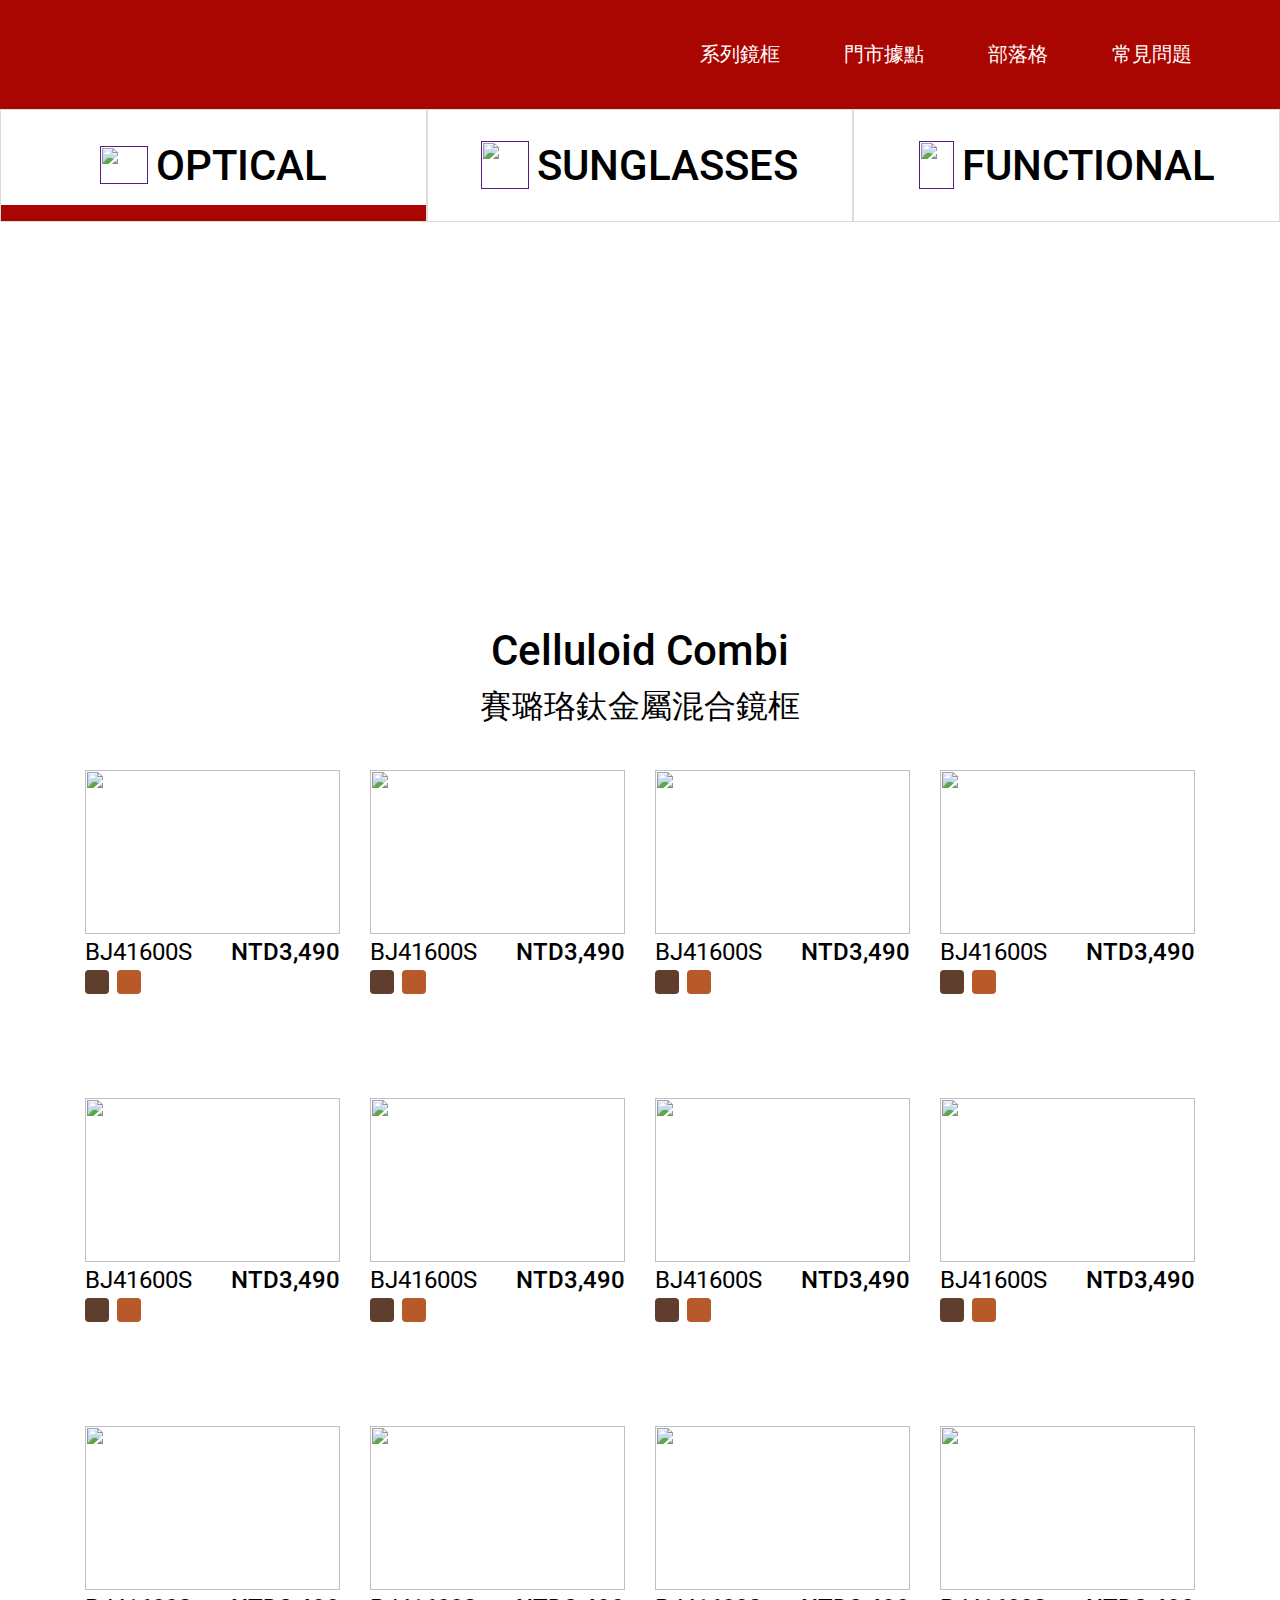
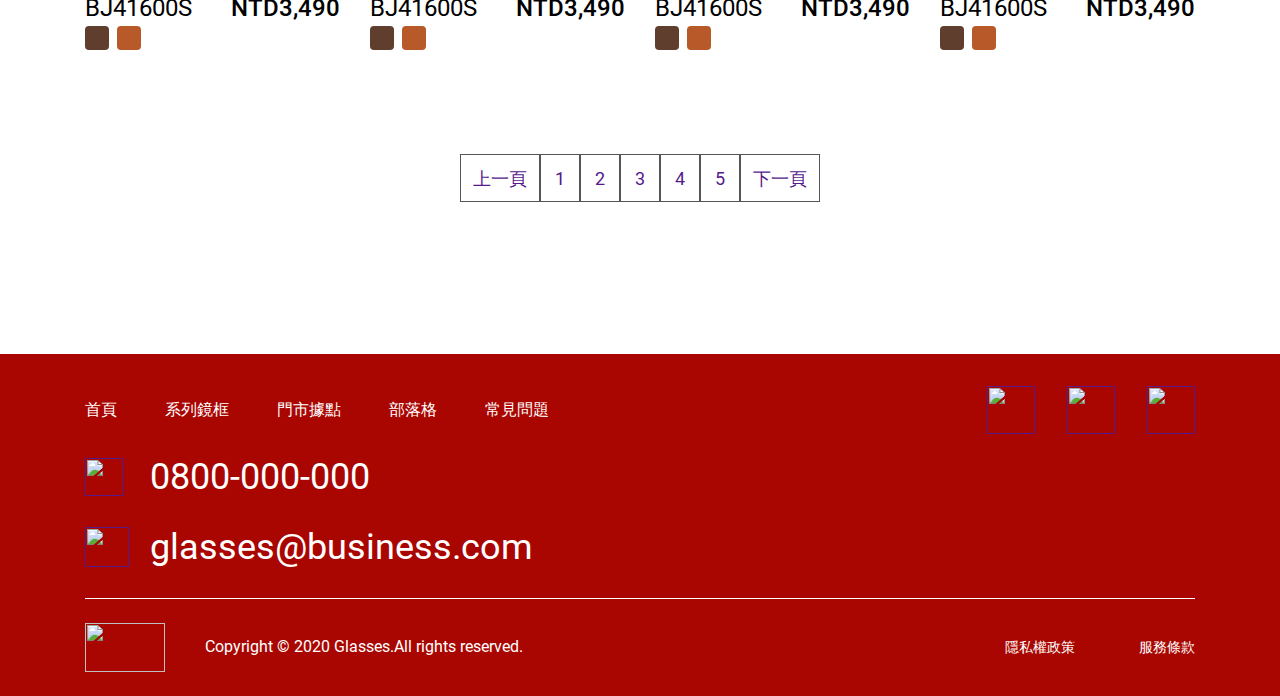
==== commit c2abc556: "Update 2020-12-04T07:10:21.378Z" ====
--- a/index.html
+++ b/index.html
@@ -11,9 +11,9 @@
 
 <body>
   <nav class="nav">
-    <a href="" class="nav-logo pt-sm-5 pb-sm-5"><img
-        src="https://github.com/hexschool/webLayoutTraining1st/blob/master/week3/logo.png?raw=true" alt=""
-        class="nav-logo__photo"></a>
+    <h1 class="nav-title">
+      <a href="" class="nav-logo mt-sm-5 mb-sm-5" target="_blank">眼鏡網站</a>
+    </h1>
     <ul class="nav-links">
       <li class="nav-links__link mr-8 mr-md-10 mr-sm-0 pt-sm-4 pb-sm-4"><a href="./index.html"
           class="nav-links__link-content">系列鏡框</a></li>
@@ -45,9 +45,12 @@
           <span class="option-list-item__text">FUNCTIONAL</span></a></li>
     </ul>
   </nav>
-  <section class="store-banner">
-    <div class="store-banner__photo glass"></div>
-    <div class="store-banner__photo face"></div>
+  <section>
+    <ul class="store-banner">
+      <li class="store-banner__photo glass"></li>
+      <li class="store-banner__photo face"></li>
+    </ul>
+
   </section>
   <div class="container pt-11 pb-19 pt-sm-15 pb-md-26 pb-sm-28">
     <section class="product">
@@ -265,20 +268,25 @@
                 alt="" class="footer-header-icons__item-icon"></a></li>
         </ul>
       </div>
-      <div class="footer-content pb-3 pb-md-7 pb-sm-12">
-        <a href="" class="footer-content-contact  mb-2 mb-md-3 mb-sm-4">
-          <div class="footer-content-contact__icon">
-            <img src="https://raw.githubusercontent.com/hexschool/webLayoutTraining1st/master/week3/icon-phone.svg"
-              alt="" class="footer-content-contact__icon-phone">
-          </div>
-          <span class="footer-content-contact__content">0800-000-000</span>
-        </a><a href="" class="footer-content-contact">
-          <div class="footer-content-contact__icon">
-            <img src="https://raw.githubusercontent.com/hexschool/webLayoutTraining1st/master/week3/icon-mail.svg"
-              alt="" class="footer-content-contact__icon-mail">
-          </div><span class="footer-content-contact__content">glasses@business.com</span>
-        </a>
-      </div>
+      <ul class="footer-content pb-3 pb-md-7 pb-sm-12">
+        <li>
+          <a href="" class="footer-content-contact  mb-2 mb-md-3 mb-sm-4">
+            <div class="footer-content-contact__icon">
+              <img src="https://raw.githubusercontent.com/hexschool/webLayoutTraining1st/master/week3/icon-phone.svg"
+                alt="" class="footer-content-contact__icon-phone">
+            </div>
+            <span class="footer-content-contact__content">0800-000-000</span>
+          </a>
+        </li>
+        <li>
+          <a href="" class="footer-content-contact">
+            <div class="footer-content-contact__icon">
+              <img src="https://raw.githubusercontent.com/hexschool/webLayoutTraining1st/master/week3/icon-mail.svg"
+                alt="" class="footer-content-contact__icon-mail">
+            </div><span class="footer-content-contact__content">glasses@business.com</span>
+          </a>
+        </li>
+      </ul>
       <div class="footer-footer pt-3 pt-md-6 pt-sm-9">
         <div class="footer-footer-copyright mb-sm-4">
           <img src="https://github.com/hexschool/webLayoutTraining1st/blob/master/week3/logo.png?raw=true" alt=""
--- a/assets/style/all.css
+++ b/assets/style/all.css
@@ -3,162 +3,57 @@
    v2.0 | 20110126
    License: none (public domain)
 */
-html,
-body,
-div,
-span,
-applet,
-object,
-iframe,
-h1,
-h2,
-h3,
-h4,
-h5,
-h6,
-p,
-blockquote,
-pre,
-a,
-abbr,
-acronym,
-address,
-big,
-cite,
-code,
-del,
-dfn,
-em,
-img,
-ins,
-kbd,
-q,
-s,
-samp,
-small,
-strike,
-strong,
-sub,
-sup,
-tt,
-var,
-b,
-u,
-i,
-center,
-dl,
-dt,
-dd,
-ol,
-ul,
-li,
-fieldset,
-form,
-label,
-legend,
-table,
-caption,
-tbody,
-tfoot,
-thead,
-tr,
-th,
-td,
-article,
-aside,
-canvas,
-details,
-embed,
-figure,
-figcaption,
-footer,
-header,
-hgroup,
-menu,
-nav,
-output,
-ruby,
-section,
-summary,
-time,
-mark,
-audio,
-video {
+html, body, div, span, applet, object, iframe, h1, h2, h3, h4, h5, h6, p, blockquote, pre, a, abbr, acronym, address, big, cite, code, del, dfn, em, img, ins, kbd, q, s, samp, small, strike, strong, sub, sup, tt, var, b, u, i, center, dl, dt, dd, ol, ul, li, fieldset, form, label, legend, table, caption, tbody, tfoot, thead, tr, th, td, article, aside, canvas, details, embed, figure, figcaption, footer, header, hgroup, menu, nav, output, ruby, section, summary, time, mark, audio, video {
   margin: 0;
   padding: 0;
   border: 0;
-  font-size: 100%;
+  vertical-align: baseline;
   font: inherit;
-  vertical-align: baseline; }
+  font-size: 100%; }
 
 /* HTML5 display-role reset for older browsers */
-article,
-aside,
-details,
-figcaption,
-figure,
-footer,
-header,
-hgroup,
-menu,
-nav,
-section {
+article, aside, details, figcaption, figure, footer, header, hgroup, menu, nav, section {
   display: block; }
 
 body {
   line-height: 1; }
 
-ol,
-ul {
+ol, ul {
   list-style: none; }
 
-blockquote,
-q {
+blockquote, q {
   quotes: none; }
 
-blockquote:before,
-blockquote:after,
-q:before,
-q:after {
-  content: "";
+blockquote:before, blockquote:after, q:before, q:after {
+  content: '';
   content: none; }
 
 table {
-  border-collapse: collapse;
-  border-spacing: 0; }
-
-/* rwd */
+  border-spacing: 0;
+  border-collapse: collapse; }
+
+/* 全域 border box */
+*, *::before, *::after {
+  -webkit-box-sizing: border-box;
+          box-sizing: border-box; }
+
+a {
+  display: block;
+  height: auto;
+  text-decoration: none; }
+
+body {
+  font-family: sans-serif;
+  line-height: 1.5; }
+
+h1, h2, h3, h4, h5, h6 {
+  line-height: 1.2; }
+
 img {
   display: block;
   max-width: 100%;
   height: auto; }
 
-/* 全域 border box */
-*,
-*::before,
-*::after {
-  -webkit-box-sizing: border-box;
-          box-sizing: border-box; }
-
-a {
-  text-decoration: none; }
-
-*, *::before, *::after {
-  -webkit-box-sizing: border-box;
-          box-sizing: border-box; }
-
-body {
-  font-family: sans-serif;
-  line-height: 1.5; }
-
-h1, h2, h3, h4, h5, h6 {
-  line-height: 1.2; }
-
-img {
-  display: block;
-  max-width: 100%;
-  height: auto; }
-
 @font-face {
   font-family: custom-Black;
   src: url(../fonts/Noto_Sans_TC/NotoSansTC-Black.otf) format("opentype");
@@ -1383,7 +1278,7 @@
   margin: 0 auto;
   max-width: 1110px; }
 
-@media (max-width: 768px) {
+@media (max-width: 1110px) {
   .container {
     max-width: 690px; }
   .mt-md-0 {
@@ -2167,7 +2062,7 @@
   .fz-md-38 {
     font-size: 152px; } }
 
-@media (max-width: 376px) {
+@media (max-width: 768px) {
   .container {
     max-width: 345px; }
   .mt-sm-0 {
@@ -2972,9 +2867,13 @@
           justify-content: space-between;
   padding: 30px 88px;
   background-color: #aa0601; }
-  .nav-logo__photo {
+  .nav-logo {
+    overflow: hidden;
     width: 80px;
-    height: 49px; }
+    height: 48.57px;
+    background: url(https://hexschool.github.io/webLayoutTraining1st/week3/logo.png) no-repeat;
+    text-indent: 101%;
+    white-space: nowrap; }
   .nav-links {
     display: -webkit-box;
     display: -ms-flexbox;
@@ -2985,11 +2884,11 @@
       font-family: 'custom-Regular';
       line-height: 30px; }
 
-@media screen and (max-width: 768px) {
+@media screen and (max-width: 1110px) {
   .nav {
     padding: 30px 39px; } }
 
-@media screen and (max-width: 376px) {
+@media screen and (max-width: 768px) {
   .nav {
     -webkit-box-orient: vertical;
     -webkit-box-direction: normal;
@@ -2997,16 +2896,10 @@
             flex-direction: column;
     padding: 0; }
     .nav-logo {
-      display: -webkit-box;
-      display: -ms-flexbox;
-      display: flex;
-      -webkit-box-pack: center;
-          -ms-flex-pack: center;
-              justify-content: center;
-      width: 100%; }
-      .nav-logo__photo {
-        width: 48px;
-        height: 29px; }
+      width: 48px;
+      height: 29px;
+      background-size: cover;
+      line-height: 29px; }
     .nav-links {
       display: -webkit-box;
       display: -ms-flexbox;
@@ -3030,6 +2923,9 @@
 
 .footer {
   background-color: #aa0601; }
+  @media screen and (max-width: 786px) {
+    .footer {
+      position: relative; } }
   .footer-header {
     display: -webkit-box;
     display: -ms-flexbox;
@@ -3040,10 +2936,16 @@
     -webkit-box-pack: justify;
         -ms-flex-pack: justify;
             justify-content: space-between; }
+    @media screen and (max-width: 786px) {
+      .footer-header {
+        position: relative; } }
     .footer-header-nav {
       display: -webkit-box;
       display: -ms-flexbox;
       display: flex; }
+      @media screen and (max-width: 786px) {
+        .footer-header-nav {
+          display: none; } }
       .footer-header-nav__item-link {
         color: #fff;
         font-size: 16px;
@@ -3053,11 +2955,23 @@
       display: -webkit-box;
       display: -ms-flexbox;
       display: flex; }
+      @media screen and (max-width: 786px) {
+        .footer-header-icons {
+          position: absolute;
+          top: 0;
+          right: 0; } }
       .footer-header-icons__item-icon {
         width: 48px;
         height: 48px; }
+        @media screen and (max-width: 1110px) {
+          .footer-header-icons__item-icon {
+            width: 24px;
+            height: 24px; } }
   .footer-content {
     border-bottom: 1px solid #fff; }
+    @media screen and (max-width: 1110px) {
+      .footer-content {
+        border-bottom: 1px solid #fff; } }
     .footer-content-contact {
       display: -webkit-box;
       display: -ms-flexbox;
@@ -3070,17 +2984,49 @@
         display: -ms-flexbox;
         display: flex;
         width: 65px; }
+        @media screen and (max-width: 1110px) {
+          .footer-content-contact__icon {
+            -webkit-box-pack: center;
+                -ms-flex-pack: center;
+                    justify-content: center;
+            width: 30px; } }
+        @media screen and (max-width: 786px) {
+          .footer-content-contact__icon {
+            -webkit-box-pack: start;
+                -ms-flex-pack: start;
+                    justify-content: flex-start;
+            width: auto; } }
         .footer-content-contact__icon-phone {
           width: 38px;
           height: 38px; }
+          @media screen and (max-width: 1110px) {
+            .footer-content-contact__icon-phone {
+              width: 18px;
+              height: 18px; } }
+          @media screen and (max-width: 786px) {
+            .footer-content-contact__icon-phone {
+              width: 14px;
+              height: 14px; } }
         .footer-content-contact__icon-mail {
           width: 44px;
           height: 40px; }
+          @media screen and (max-width: 1110px) {
+            .footer-content-contact__icon-mail {
+              width: 28px;
+              height: 24px; } }
+          @media screen and (max-width: 786px) {
+            .footer-content-contact__icon-mail {
+              width: 16px;
+              height: 12px; } }
       .footer-content-contact__content {
         color: #fff;
         font-size: 36px;
         font-family: 'custom-Regular';
         line-height: 54px; }
+        @media screen and (max-width: 1110px) {
+          .footer-content-contact__content {
+            font-size: 20px;
+            line-height: 30px; } }
   .footer-footer {
     display: -webkit-box;
     display: -ms-flexbox;
@@ -3088,6 +3034,13 @@
     -webkit-box-pack: justify;
         -ms-flex-pack: justify;
             justify-content: space-between; }
+    @media screen and (max-width: 786px) {
+      .footer-footer {
+        position: relative;
+        -webkit-box-orient: vertical;
+        -webkit-box-direction: normal;
+            -ms-flex-direction: column;
+                flex-direction: column; } }
     .footer-footer-copyright {
       display: -webkit-box;
       display: -ms-flexbox;
@@ -3095,14 +3048,32 @@
       -webkit-box-align: center;
           -ms-flex-align: center;
               align-items: center; }
+      @media screen and (max-width: 1110px) {
+        .footer-footer-copyright {
+          display: none; } }
+      .footer-footer-copyright__content {
+        font-size: 14px;
+        line-height: 21px; }
       .footer-footer-copyright__logo {
         width: 80px;
         height: 49px; }
+        @media screen and (max-width: 786px) {
+          .footer-footer-copyright__logo {
+            position: absolute;
+            right: 0;
+            bottom: 0;
+            display: block;
+            width: 46px;
+            height: 28px; } }
       .footer-footer-copyright__content {
         color: #fff;
         font-size: 16px;
         font-family: 'custom-Regular';
         line-height: 24px; }
+        @media screen and (max-width: 786px) {
+          .footer-footer-copyright__content {
+            font-size: 14px;
+            line-height: 21px; } }
     .footer-footer-terms {
       display: -webkit-box;
       display: -ms-flexbox;
@@ -3110,92 +3081,24 @@
       -webkit-box-align: center;
           -ms-flex-align: center;
               align-items: center; }
+      @media screen and (max-width: 786px) {
+        .footer-footer-terms {
+          -webkit-box-align: start;
+              -ms-flex-align: start;
+                  align-items: flex-start;
+          -webkit-box-orient: vertical;
+          -webkit-box-direction: normal;
+              -ms-flex-direction: column;
+                  flex-direction: column; } }
       .footer-footer-terms__link {
         color: #fff;
         font-size: 14px;
         font-family: 'custom-Regular';
         line-height: 21px; }
-
-@media screen and (max-width: 768px) {
-  .footer-header-icons__item-icon {
-    width: 24px;
-    height: 24px; }
-  .footer-content {
-    border-bottom: 1px solid #fff; }
-    .footer-content-contact__icon {
-      -webkit-box-pack: center;
-          -ms-flex-pack: center;
-              justify-content: center;
-      width: 30px; }
-      .footer-content-contact__icon-phone {
-        width: 18px;
-        height: 18px; }
-      .footer-content-contact__icon-mail {
-        width: 28px;
-        height: 24px; }
-    .footer-content-contact__content {
-      font-size: 20px;
-      line-height: 30px; }
-  .footer-footer-copyright__logo {
-    display: none; } }
-
-@media screen and (max-width: 376px) {
-  .footer {
-    position: relative; }
-    .footer-header {
-      position: relative; }
-      .footer-header-nav {
-        display: none; }
-      .footer-header-icons {
-        position: absolute;
-        top: 0;
-        right: 0; }
-        .footer-header-icons__item-icon {
-          width: 24px;
-          height: 24px; }
-    .footer-content {
-      border-bottom: 1px solid #fff; }
-      .footer-content-contact__icon {
-        -webkit-box-pack: start;
-            -ms-flex-pack: start;
-                justify-content: flex-start;
-        width: auto; }
-        .footer-content-contact__icon-phone {
-          width: 14px;
-          height: 14px; }
-        .footer-content-contact__icon-mail {
-          width: 16px;
-          height: 12px; }
-      .footer-content-contact__content {
-        font-size: 20px;
-        line-height: 30px; }
-    .footer-footer {
-      position: relative;
-      -webkit-box-orient: vertical;
-      -webkit-box-direction: normal;
-          -ms-flex-direction: column;
-              flex-direction: column; }
-      .footer-footer-copyright__logo {
-        position: absolute;
-        right: 0;
-        bottom: 0;
-        display: block;
-        width: 46px;
-        height: 28px; }
-      .footer-footer-copyright__content {
-        font-size: 14px;
-        line-height: 21px; }
-      .footer-footer-terms {
-        -webkit-box-align: start;
-            -ms-flex-align: start;
-                align-items: flex-start;
-        -webkit-box-orient: vertical;
-        -webkit-box-direction: normal;
-            -ms-flex-direction: column;
-                flex-direction: column; }
-        .footer-footer-terms__link {
-          font-size: 14px;
-          line-height: 21px; } }
+        @media screen and (max-width: 786px) {
+          .footer-footer-terms__link {
+            font-size: 14px;
+            line-height: 21px; } }
 
 .option {
   display: -webkit-box;
@@ -3211,7 +3114,8 @@
     max-width: 1386px;
     width: 100%; }
     .option-list-item {
-      width: 33%; }
+      width: 33.33333%;
+      border: 1px solid #dcdcdc; }
       .option-list-item__link {
         position: relative;
         display: -webkit-box;
@@ -3223,8 +3127,6 @@
         -webkit-box-pack: center;
             -ms-flex-pack: center;
                 justify-content: center;
-        margin-right: auto;
-        margin-left: auto;
         font-family: custom-Medium; }
         .option-list-item__link--active:after {
           position: absolute;
@@ -3340,7 +3242,7 @@
   .pagination .prev, .pagination .next {
     padding: 10px 12px; }
 
-@media screen and (max-width: 768px) {
+@media screen and (max-width: 1110px) {
   .option-list-item__link--active:after {
     height: 8px; }
   .option-list-item__icon.diamond {
@@ -3403,7 +3305,7 @@
           height: 24px;
           border-radius: 4px; } }
 
-@media screen and (max-width: 376px) {
+@media screen and (max-width: 768px) {
   .option-list-item__link--active:after {
     height: 4px; }
   .option-list-item__icon.diamond {
@@ -3458,7 +3360,7 @@
             justify-content: center; }
     .pagination-items__link {
       padding: 8px 10px;
-      height: 48px;
+      height: auto;
       border: 1px solid #555;
       font-size: 11px;
       font-family: custom-Regular;
@@ -3487,8 +3389,7 @@
 .faq-title {
   display: -webkit-box;
   display: -ms-flexbox;
-  display: flex;
-  height: 90px; }
+  display: flex; }
   .faq-title__content {
     display: -webkit-box;
     display: -ms-flexbox;
@@ -3517,19 +3418,17 @@
   line-height: 23px; }
 
 .faq-content-questions__answer {
-  width: 920px;
+  max-width: 920px;
   font-size: 16px;
   font-family: custom-Regular;
   line-height: 24px; }
 
-@media screen and (max-width: 768px) {
-  .faq-title {
-    height: 80px; }
-    .faq-title__content {
-      font-size: 48px; }
-    .faq-title__icon {
-      width: 48px;
-      height: 48px; }
+@media screen and (max-width: 1110px) {
+  .faq-title__content {
+    font-size: 48px; }
+  .faq-title__icon {
+    width: 48px;
+    height: 48px; }
   .faq-content__title {
     font-family: custom-Bold; }
   .faq-content-questions__question-content {
@@ -3538,20 +3437,17 @@
     font-family: custom-Bold;
     line-height: 23px; }
   .faq-content-questions__answer {
-    width: 920px;
     font-size: 16px;
     font-family: custom-Regular;
     line-height: 24px; } }
 
-@media screen and (max-width: 376px) {
-  .faq-title {
-    height: 40px; }
-    .faq-title__content {
-      font-size: 28px;
-      line-height: 40px; }
-    .faq-title__icon {
-      width: 24px;
-      height: 24px; }
+@media screen and (max-width: 768px) {
+  .faq-title__content {
+    font-size: 28px;
+    line-height: 40px; }
+  .faq-title__icon {
+    width: 24px;
+    height: 24px; }
   .faq-content__title {
     font-size: 20px; }
   .faq-content-questions__question-content {
@@ -3559,7 +3455,7 @@
     font-size: 16px;
     line-height: 24px; }
   .faq-content-questions__answer {
-    width: 100%;
+    max-width: 100%;
     font-size: 14px;
     font-family: custom-Regular;
     line-height: 21px; } }
